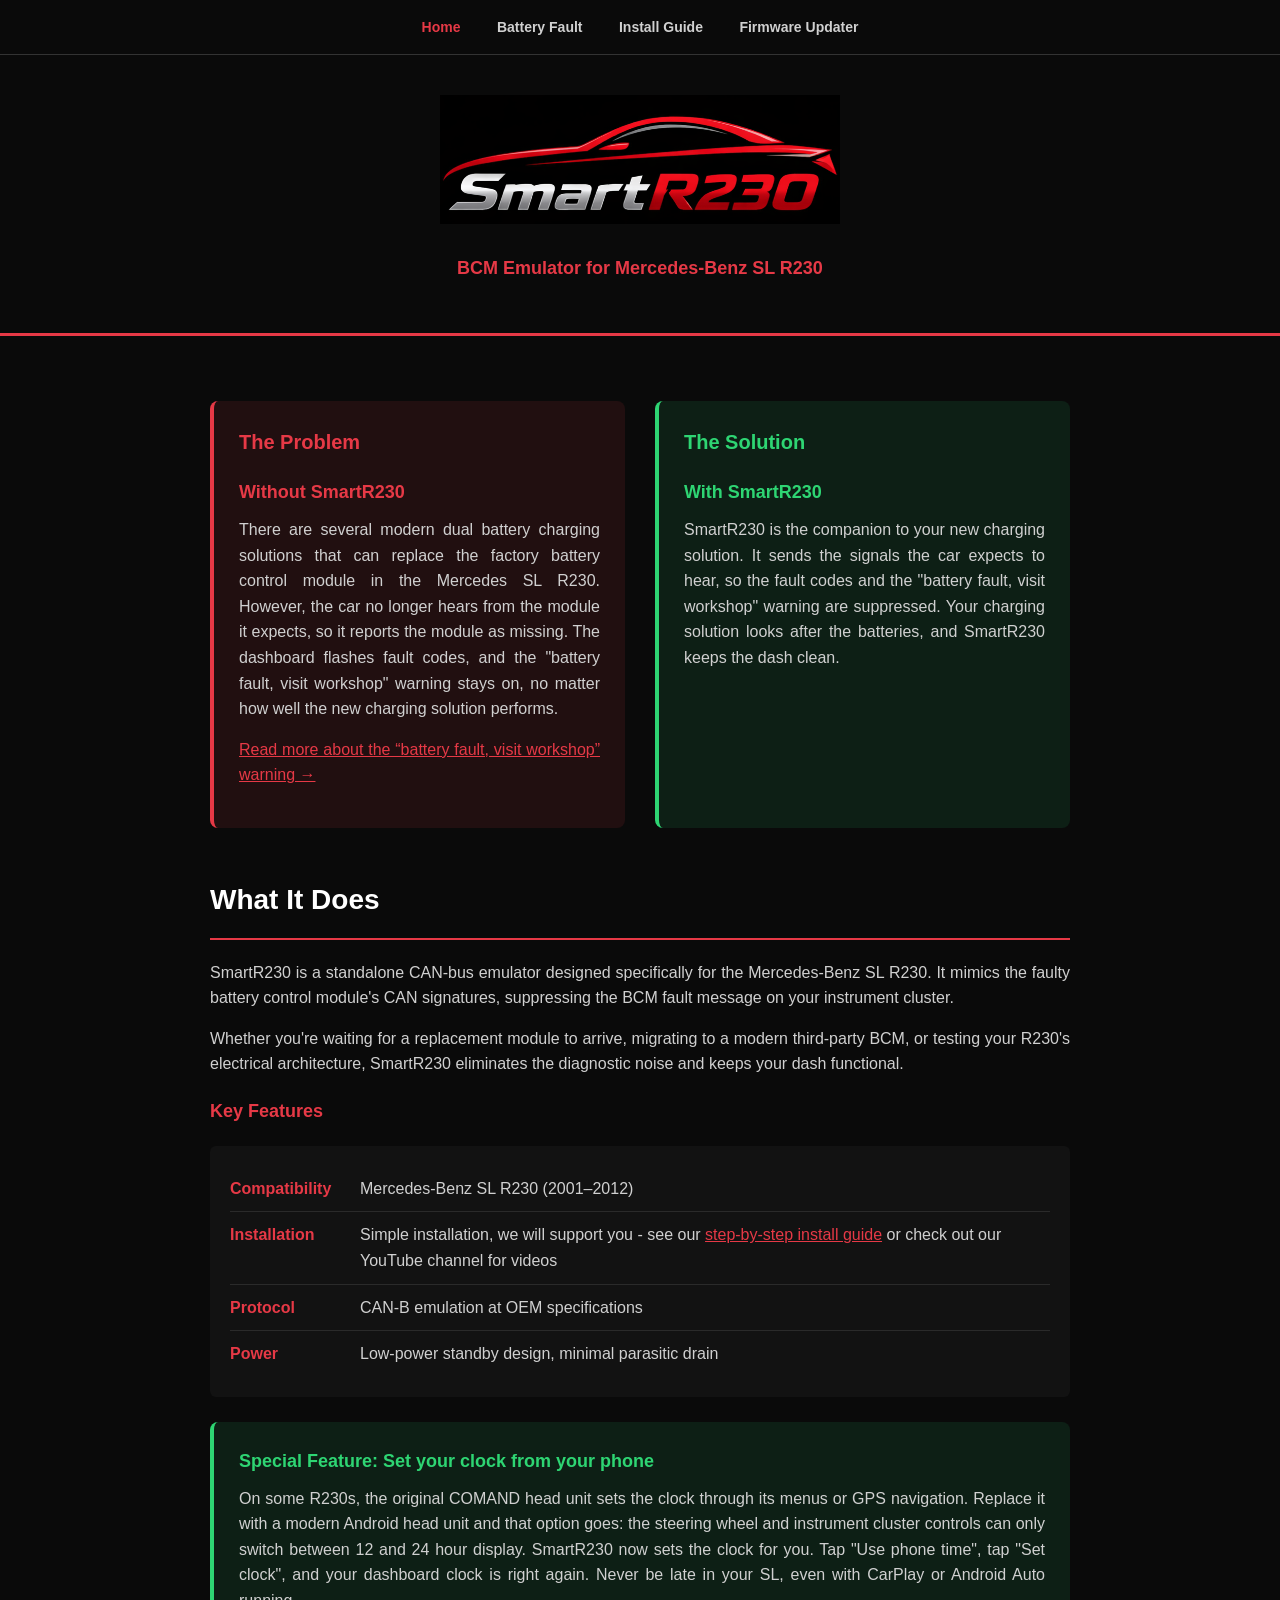
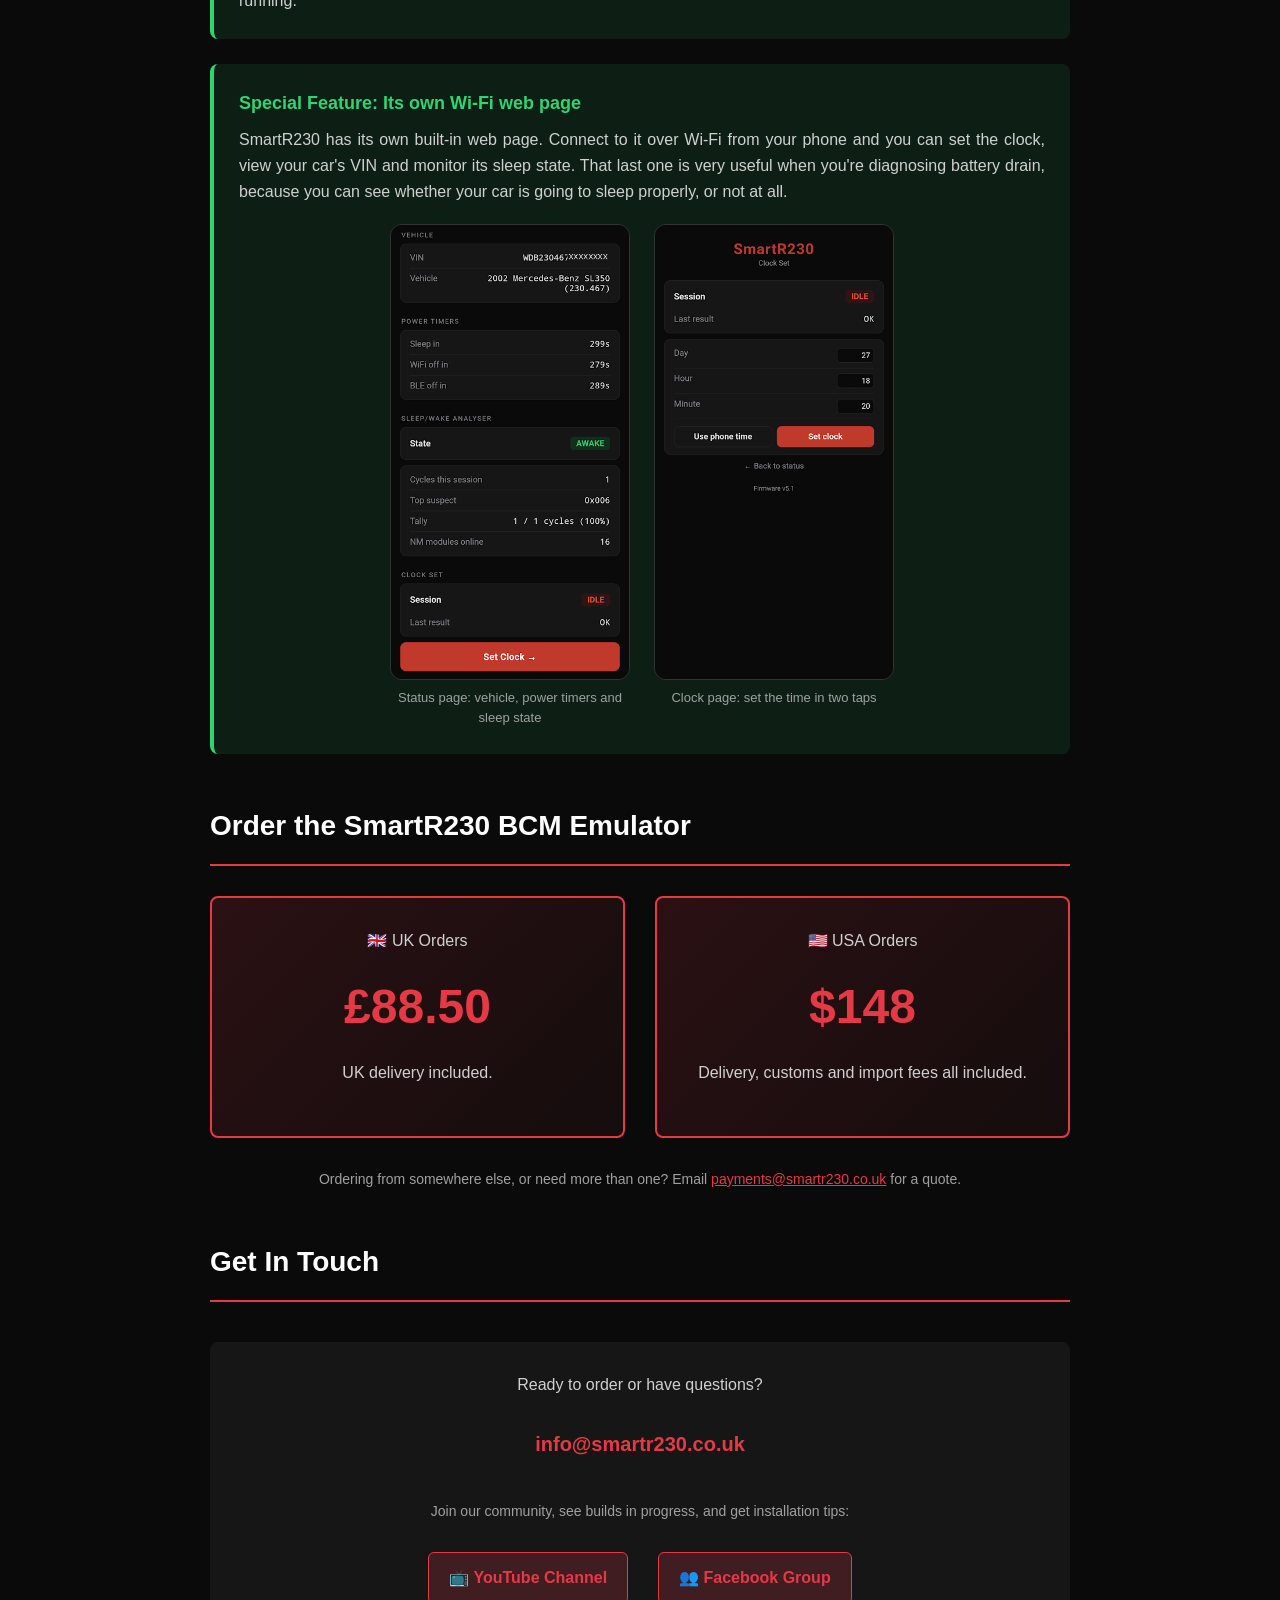
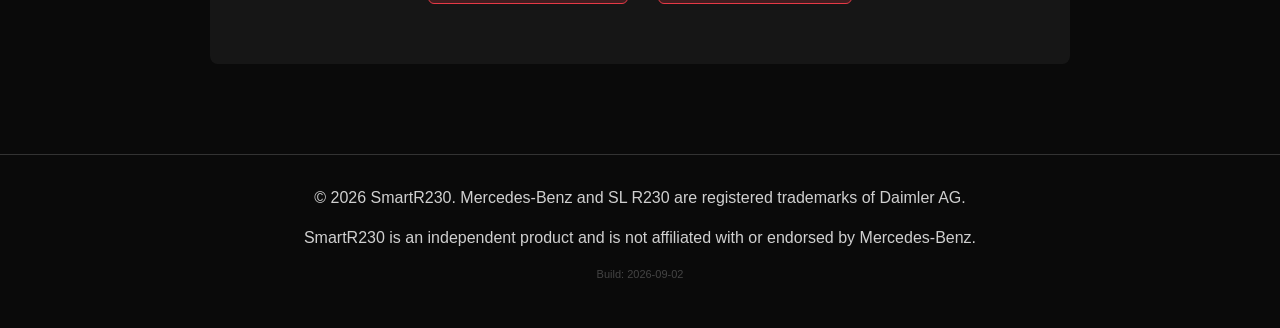
==== index.html @ d9f1d30b "Switch PayPal buttons from Sandbox to Live Client ID The buttons were wired to a Sandbox Client ID, " ====
<!DOCTYPE html>
<html lang="en">
<head>
    <meta charset="UTF-8">
    <meta name="viewport" content="width=device-width, initial-scale=1.0">
    <title>SmartR230 BCM Emulator for Mercedes SL R230 | Battery Fault Fix</title>
    <meta name="description" content="CAN-bus emulator that clears the R230 SL 'battery fault, visit workshop' warning when you replace the BCM. £88.50 UK / $148 US, delivery included.">
    <link rel="canonical" href="https://smartr230.co.uk/">
    <meta property="og:type" content="website">
    <meta property="og:site_name" content="SmartR230">
    <meta property="og:title" content="SmartR230 BCM Emulator for Mercedes SL R230">
    <meta property="og:description" content="Clears the R230 SL 'battery fault, visit workshop' warning when you replace the BCM. Also sets your dashboard clock from your phone.">
    <meta property="og:url" content="https://smartr230.co.uk/">
    <meta property="og:image" content="https://smartr230.co.uk/assets/smartr230-logo.png">
    <meta name="twitter:card" content="summary">
    <script type="application/ld+json">
    {
      "@context": "https://schema.org",
      "@type": "Product",
      "name": "SmartR230 BCM Emulator",
      "description": "CAN-B bus emulator for the Mercedes-Benz SL R230 (2001-2012). Replaces the signals of the factory battery control module so the 'battery fault, visit workshop' warning and BCM fault codes are suppressed when a third-party dual battery charging solution is fitted.",
      "image": "https://smartr230.co.uk/assets/smartr230-logo.png",
      "url": "https://smartr230.co.uk/",
      "brand": { "@type": "Brand", "name": "SmartR230" },
      "offers": [
        {
          "@type": "Offer",
          "url": "https://smartr230.co.uk/#order",
          "price": "88.50",
          "priceCurrency": "GBP",
          "availability": "https://schema.org/MadeToOrder",
          "eligibleRegion": { "@type": "Country", "name": "GB" }
        },
        {
          "@type": "Offer",
          "url": "https://smartr230.co.uk/#order",
          "price": "148.00",
          "priceCurrency": "USD",
          "availability": "https://schema.org/MadeToOrder",
          "eligibleRegion": { "@type": "Country", "name": "US" }
        }
      ]
    }
    </script>
    <link rel="icon" href="assets/favicon.ico">
    <link rel="stylesheet" href="styles.css">
</head>
<body>
    <nav>
        <a href="/" class="active">Home</a>
        <a href="/r230-battery-fault-visit-workshop">Battery Fault</a>
        <a href="/install-instructions">Install Guide</a>
        <a href="/update/flash">Firmware Updater</a>
    </nav>

    <header>
        <img src="assets/smartr230-logo.png" alt="SmartR230 Logo" class="logo" width="789" height="256" style="width: 100%; max-width: 400px; height: auto;">
        <h1 class="tagline">BCM Emulator for Mercedes-Benz SL R230</h1>
    </header>

    <main>
        <section>
            <div class="problem-solution">
                <div class="problem-box">
                    <h2>The Problem</h2>
                    <h3>Without SmartR230</h3>
                    <p>There are several modern dual battery charging solutions that can replace the factory battery control module in the Mercedes SL R230. However, the car no longer hears from the module it expects, so it reports the module as missing. The dashboard flashes fault codes, and the "battery fault, visit workshop" warning stays on, no matter how well the new charging solution performs.</p>
                    <p><a href="/r230-battery-fault-visit-workshop" style="color: #e63946;">Read more about the &ldquo;battery fault, visit workshop&rdquo; warning &rarr;</a></p>
                </div>
                <div class="solution-box">
                    <h2>The Solution</h2>
                    <h3>With SmartR230</h3>
                    <p>SmartR230 is the companion to your new charging solution. It sends the signals the car expects to hear, so the fault codes and the "battery fault, visit workshop" warning are suppressed. Your charging solution looks after the batteries, and SmartR230 keeps the dash clean.</p>
                </div>
            </div>
        </section>

        <section>
            <h2>What It Does</h2>
            <p>SmartR230 is a standalone CAN-bus emulator designed specifically for the Mercedes-Benz SL R230. It mimics the faulty battery control module's CAN signatures, suppressing the BCM fault message on your instrument cluster.</p>
            <p>Whether you're waiting for a replacement module to arrive, migrating to a modern third-party BCM, or testing your R230's electrical architecture, SmartR230 eliminates the diagnostic noise and keeps your dash functional.</p>

            <h3>Key Features</h3>
            <div class="specs">
                <div class="spec-item">
                    <div class="spec-label">Compatibility</div>
                    <div class="spec-value">Mercedes-Benz SL R230 (2001–2012)</div>
                </div>
                <div class="spec-item">
                    <div class="spec-label">Installation</div>
                    <div class="spec-value">Simple installation, we will support you - see our <a href="/install-instructions" style="color: #e63946;">step-by-step install guide</a> or check out our YouTube channel for videos</div>
                </div>
                <div class="spec-item">
                    <div class="spec-label">Protocol</div>
                    <div class="spec-value">CAN-B emulation at OEM specifications</div>
                </div>
                <div class="spec-item">
                    <div class="spec-label">Power</div>
                    <div class="spec-value">Low-power standby design, minimal parasitic drain</div>
                </div>
            </div>

            <div class="solution-box" style="margin-top: 25px;">
                <h3 style="margin-top: 0;">Special Feature: Set your clock from your phone</h3>
                <p style="margin-bottom: 0;">On some R230s, the original COMAND head unit sets the clock through its menus or GPS navigation. Replace it with a modern Android head unit and that option goes: the steering wheel and instrument cluster controls can only switch between 12 and 24 hour display. SmartR230 now sets the clock for you. Tap "Use phone time", tap "Set clock", and your dashboard clock is right again. Never be late in your SL, even with CarPlay or Android Auto running.</p>
            </div>

            <div class="solution-box" style="margin-top: 25px;">
                <h3 style="margin-top: 0;">Special Feature: Its own Wi-Fi web page</h3>
                <p>SmartR230 has its own built-in web page. Connect to it over Wi-Fi from your phone and you can set the clock, view your car's VIN and monitor its sleep state. That last one is very useful when you're diagnosing battery drain, because you can see whether your car is going to sleep properly, or not at all.</p>
                <div class="screenshot-pair">
                    <figure>
                        <img src="assets/wifi-status-page.png" width="410" height="781" alt="SmartR230 status page showing the vehicle, power timers and sleep/wake analyser" loading="lazy">
                        <figcaption>Status page: vehicle, power timers and sleep state</figcaption>
                    </figure>
                    <figure>
                        <img src="assets/wifi-clock-page.png" width="410" height="781" alt="SmartR230 clock set page with day, hour and minute fields and a Use phone time button" loading="lazy">
                        <figcaption>Clock page: set the time in two taps</figcaption>
                    </figure>
                </div>
            </div>
        </section>

        <section id="order">
            <h2>Order the SmartR230 BCM Emulator</h2>
            <div class="pricing-options">
                <div class="pricing">
                    <p>🇬🇧 UK Orders</p>
                    <div class="price">£88.50</div>
                    <p>UK delivery included.</p>
                    <div id="paypal-button-container-uk" style="max-width: 320px; margin: 20px auto 0;"></div>
                </div>
                <div class="pricing">
                    <p>🇺🇸 USA Orders</p>
                    <div class="price">$148</div>
                    <p>Delivery, customs and import fees all included.</p>
                    <div id="paypal-button-container-us" style="max-width: 320px; margin: 20px auto 0;"></div>
                </div>
            </div>
            <p id="paypal-status" style="text-align: center; margin-top: 15px;"></p>
            <p style="text-align: center; color: #a0a0a0; font-size: 14px; margin-top: 15px;">Ordering from somewhere else, or need more than one? Email <a href="mailto:payments@smartr230.co.uk" style="color: #e63946;">payments@smartr230.co.uk</a> for a quote.</p>
        </section>

        <script src="https://www.paypal.com/sdk/js?client-id=BAAcSpW-dT9A1tea4xLPq87EJvD2j2VQxBCmRavNt0XgtLC7FP1upBULn8gwcmB4dkuerIxoNvjFxgDM7o&currency=GBP&components=buttons" data-namespace="paypal_uk"></script>
        <script src="https://www.paypal.com/sdk/js?client-id=BAAcSpW-dT9A1tea4xLPq87EJvD2j2VQxBCmRavNt0XgtLC7FP1upBULn8gwcmB4dkuerIxoNvjFxgDM7o&currency=USD&components=buttons" data-namespace="paypal_us"></script>
        <script>
            function showPaypalStatus(msg) {
                document.getElementById('paypal-status').textContent = msg;
            }

            paypal_uk.Buttons({
                style: { color: 'gold', shape: 'rect', label: 'paypal' },
                createOrder: function(data, actions) {
                    return actions.order.create({
                        purchase_units: [{
                            description: 'SmartR230 BCM Emulator (UK delivery included)',
                            amount: { value: '88.50', currency_code: 'GBP' }
                        }]
                    });
                },
                onApprove: function(data, actions) {
                    return actions.order.capture().then(function(details) {
                        showPaypalStatus('Thanks, ' + details.payer.name.given_name + '! Payment received - a confirmation is on its way from PayPal.');
                    });
                },
                onError: function(err) {
                    showPaypalStatus('Something went wrong with PayPal checkout. Please try again, or email payments@smartr230.co.uk.');
                    console.error('PayPal Buttons error (UK):', err);
                }
            }).render('#paypal-button-container-uk');

            paypal_us.Buttons({
                style: { color: 'gold', shape: 'rect', label: 'paypal' },
                createOrder: function(data, actions) {
                    return actions.order.create({
                        purchase_units: [{
                            description: 'SmartR230 BCM Emulator (delivery, customs and import fees included)',
                            amount: { value: '148.00', currency_code: 'USD' }
                        }]
                    });
                },
                onApprove: function(data, actions) {
                    return actions.order.capture().then(function(details) {
                        showPaypalStatus('Thanks, ' + details.payer.name.given_name + '! Payment received - a confirmation is on its way from PayPal.');
                    });
                },
                onError: function(err) {
                    showPaypalStatus('Something went wrong with PayPal checkout. Please try again, or email payments@smartr230.co.uk.');
                    console.error('PayPal Buttons error (US):', err);
                }
            }).render('#paypal-button-container-us');
        </script>

        <section>
            <h2>Get In Touch</h2>
            <div class="contact-section">
                <p>Ready to order or have questions?</p>
                <a href="mailto:info@smartr230.co.uk" class="email-link">info@smartr230.co.uk</a>

                <p style="margin-top: 25px; font-size: 14px; color: #a0a0a0;">Join our community, see builds in progress, and get installation tips:</p>
                <div class="social-links">
                    <a href="https://www.youtube.com/@SMARTR230" target="_blank" class="social-link">
                        📺 YouTube Channel
                    </a>
                    <a href="https://www.facebook.com/groups/2160781234678879" target="_blank" class="social-link">
                        👥 Facebook Group
                    </a>
                </div>
            </div>
        </section>
    </main>

    <footer>
        <p>&copy; 2026 SmartR230. Mercedes-Benz and SL R230 are registered trademarks of Daimler AG.</p>
        <p>SmartR230 is an independent product and is not affiliated with or endorsed by Mercedes-Benz.</p>
        <p style="font-size: 11px; color: #444; margin-top: 10px;">Build: 2026-09-02</p>
    </footer>
</body>
</html>
---- styles.css ----
* {
    margin: 0;
    padding: 0;
    box-sizing: border-box;
}

body {
    font-family: -apple-system, BlinkMacSystemFont, 'Segoe UI', Roboto, Oxygen, Ubuntu, Cantarell, sans-serif;
    background: #0a0a0a;
    color: #e0e0e0;
    line-height: 1.6;
}

header {
    background: #0a0a0a;
    border-bottom: 3px solid #e63946;
    padding: 40px 20px;
    text-align: center;
}

.logo {
    max-width: 500px;
    margin: 0 auto 30px;
    display: block;
}

.tagline {
    margin-top: 0;
    font-size: 18px;
    color: #e63946;
    font-weight: 600;
    margin-bottom: 10px;
}

.subtitle {
    font-size: 14px;
    color: #b0b0b0;
    max-width: 600px;
    margin: 0 auto;
}

main {
    max-width: 900px;
    margin: 0 auto;
    padding: 40px 20px;
}

section {
    margin-bottom: 50px;
}

h2 {
    font-size: 28px;
    margin-bottom: 20px;
    color: #fff;
    border-bottom: 2px solid #e63946;
    padding-bottom: 15px;
}

h3 {
    font-size: 18px;
    color: #e63946;
    margin-top: 20px;
    margin-bottom: 10px;
}

p {
    margin-bottom: 15px;
    font-size: 16px;
    color: #d0d0d0;
}

/* Justified body text (added 2026-09-29). Hyphenation keeps the word gaps
   even in the narrower two-column boxes. Centred boxes stay centred. */
main p,
main li {
    text-align: justify;
    hyphens: auto;
}

.pricing p,
.contact-section p {
    text-align: center;
    hyphens: manual;
}

.problem-solution {
    display: grid;
    grid-template-columns: 1fr 1fr;
    gap: 30px;
    margin: 25px 0;
}

.problem-box, .solution-box {
    padding: 25px;
    border-radius: 8px;
    border-left: 4px solid #e63946;
}

.problem-box {
    background: rgba(230, 57, 70, 0.1);
}

.solution-box {
    background: rgba(46, 213, 115, 0.1);
    border-left-color: #2ed573;
}

.problem-box h2, .solution-box h2 {
    font-size: 20px;
    border-bottom: none;
    padding-bottom: 0;
    margin-bottom: 8px;
}

.problem-box h2 {
    color: #e63946;
}

.solution-box h2 {
    color: #2ed573;
}

.problem-box h3 {
    color: #e63946;
}

.solution-box h3 {
    color: #2ed573;
}

/* Phone screenshots of the emulator's own web pages (added 2026-09-29) */
.screenshot-pair {
    display: flex;
    justify-content: center;
    flex-wrap: wrap;
    gap: 24px;
    margin-top: 20px;
}

.screenshot-pair figure {
    width: 240px;
    max-width: 100%;
    text-align: center;
}

.screenshot-pair img {
    width: 100%;
    height: auto;
    border-radius: 12px;
    border: 1px solid #333;
    display: block;
}

.screenshot-pair figcaption {
    margin-top: 8px;
    font-size: 13px;
    color: #a0a0a0;
}

.pricing-options {
    display: grid;
    grid-template-columns: 1fr 1fr;
    gap: 30px;
    margin: 30px 0;
}

.pricing {
    background: linear-gradient(135deg, rgba(230, 57, 70, 0.15), rgba(230, 57, 70, 0.05));
    padding: 30px;
    border-radius: 8px;
    text-align: center;
    border: 2px solid #e63946;
    margin: 30px 0;
}

.pricing-options .pricing {
    margin: 0;
}

.price {
    font-size: 48px;
    font-weight: bold;
    color: #e63946;
    margin: 15px 0;
}

.shipping {
    font-size: 14px;
    color: #a0a0a0;
    margin-top: 15px;
}

.shipping-uk {
    color: #2ed573;
    font-weight: 600;
}

.contact-section {
    background: rgba(255, 255, 255, 0.05);
    padding: 30px;
    border-radius: 8px;
    text-align: center;
    margin: 40px 0;
}

.email-link {
    display: inline-block;
    font-size: 20px;
    color: #e63946;
    text-decoration: none;
    font-weight: 600;
    margin: 15px 0;
}

.email-link:hover {
    text-decoration: underline;
}

.social-links {
    display: flex;
    justify-content: center;
    gap: 30px;
    margin: 30px 0;
    flex-wrap: wrap;
}

.social-link {
    display: inline-flex;
    align-items: center;
    gap: 10px;
    padding: 12px 20px;
    background: rgba(230, 57, 70, 0.2);
    color: #e63946;
    text-decoration: none;
    border-radius: 6px;
    font-weight: 600;
    transition: all 0.3s ease;
    border: 1px solid #e63946;
}

.social-link:hover {
    background: #e63946;
    color: #fff;
}

.specs {
    background: rgba(255, 255, 255, 0.03);
    padding: 20px;
    border-radius: 6px;
    margin: 20px 0;
}

.spec-item {
    display: flex;
    gap: 10px;
    padding: 10px 0;
    border-bottom: 1px solid rgba(255, 255, 255, 0.1);
}

.spec-item:last-child {
    border-bottom: none;
}

.spec-label {
    font-weight: 600;
    color: #e63946;
    min-width: 120px;
}

.spec-value {
    color: #d0d0d0;
}

/* Ordered/unordered list styling for guide-style pages (install instructions, etc.) - added 2026-09-02 */
main ol, main ul {
    margin: 0 0 15px 22px;
}

main li {
    margin-bottom: 10px;
    font-size: 16px;
    color: #d0d0d0;
}

main ol li::marker {
    color: #e63946;
    font-weight: 600;
}

.step-block {
    background: rgba(255, 255, 255, 0.03);
    border-left: 4px solid #e63946;
    border-radius: 8px;
    padding: 20px 25px;
    margin-bottom: 20px;
}

.step-block h3 {
    margin-top: 0;
}

.step-block ol, .step-block ul {
    margin-bottom: 0;
}

.video-embed {
    position: relative;
    width: 100%;
    padding-bottom: 56.25%; /* 16:9 */
    border-radius: 8px;
    overflow: hidden;
    border: 2px solid #e63946;
}

.video-embed iframe {
    position: absolute;
    top: 0;
    left: 0;
    width: 100%;
    height: 100%;
    border: 0;
}

.back-link {
    display: inline-block;
    margin-bottom: 20px;
    color: #a0a0a0;
    text-decoration: none;
    font-size: 14px;
}

.back-link:hover {
    color: #e63946;
}

/* Simple nav bar - added 2026-09-02 now that the site is growing beyond one page */
nav {
    background: #0a0a0a;
    border-bottom: 1px solid #333;
    padding: 14px 20px;
    text-align: center;
}

nav a {
    color: #d0d0d0;
    text-decoration: none;
    font-weight: 600;
    font-size: 14px;
    margin: 0 16px;
    transition: color 0.2s ease;
}

nav a:hover,
nav a.active {
    color: #e63946;
}

footer {
    background: #0a0a0a;
    border-top: 1px solid #333;
    padding: 30px 20px;
    text-align: center;
    color: #808080;
    font-size: 14px;
}

@media (max-width: 768px) {
    h2 {
        font-size: 24px;
    }

    .problem-solution {
        grid-template-columns: 1fr;
        gap: 20px;
    }

    .pricing-options {
        grid-template-columns: 1fr;
        gap: 20px;
    }

    .price {
        font-size: 36px;
    }

    .social-links {
        gap: 15px;
    }

    .social-link {
        font-size: 14px;
        padding: 10px 15px;
    }

    header {
        padding: 30px 20px;
    }

    .logo {
        max-width: 350px;
    }

    nav a {
        margin: 0 10px;
        font-size: 13px;
    }
}
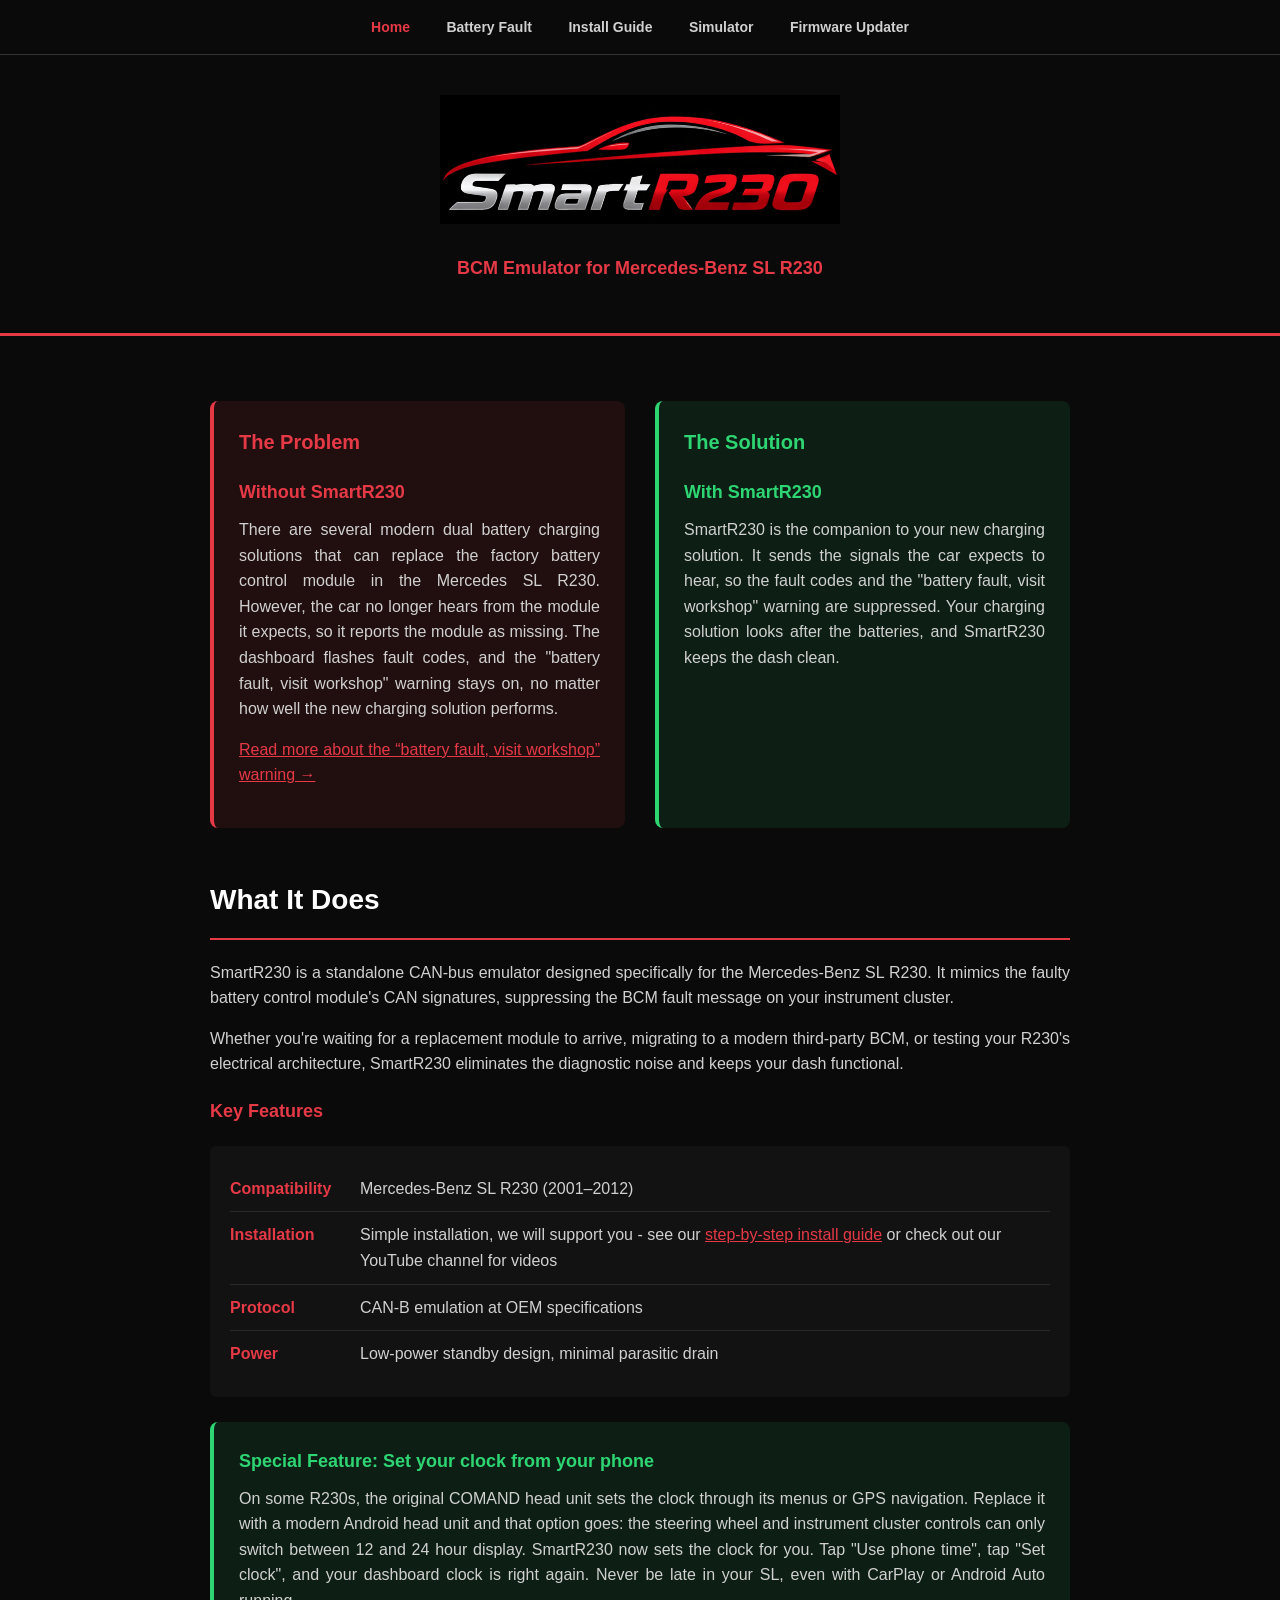
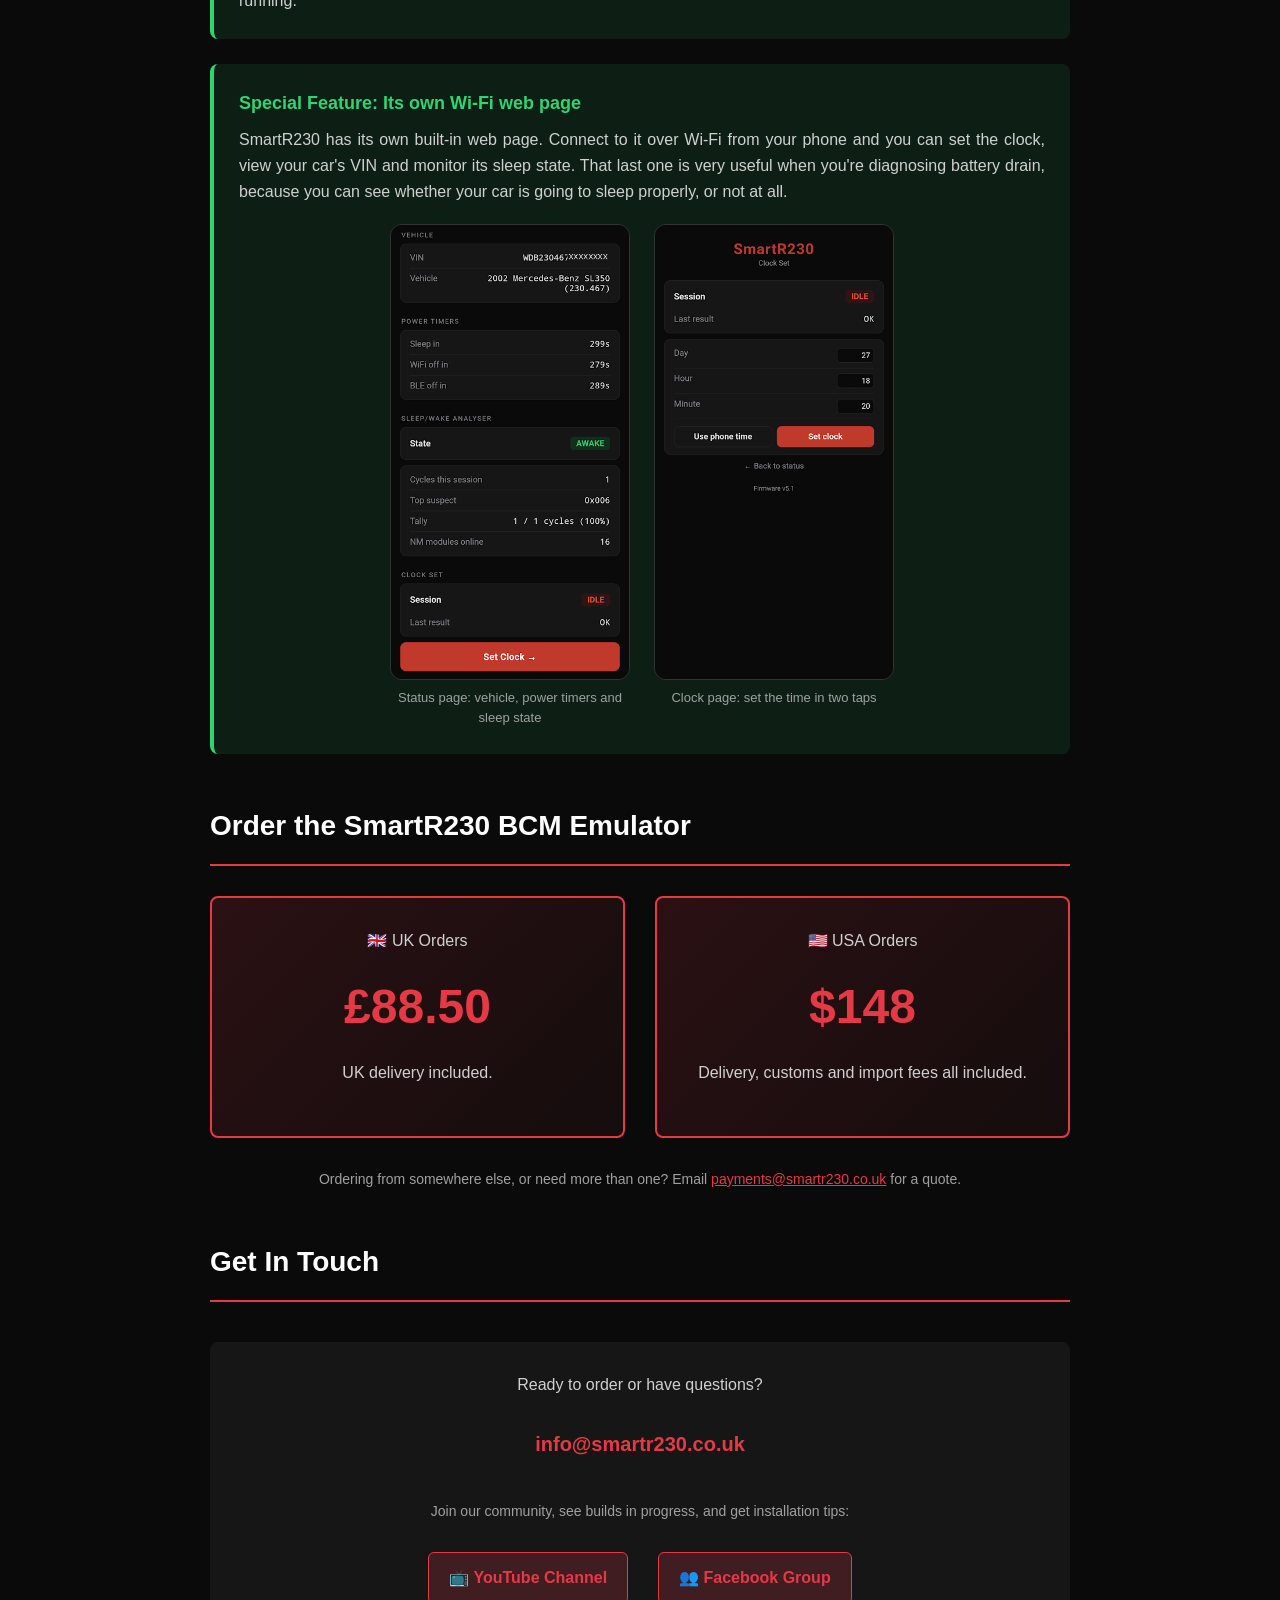
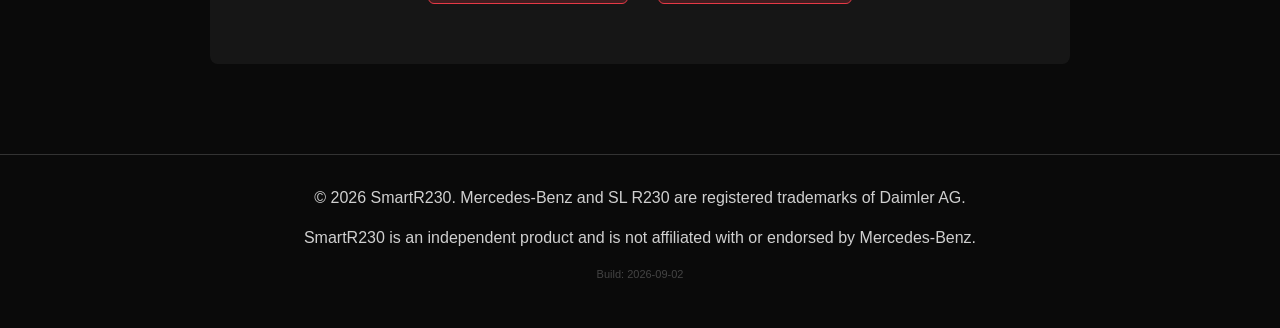
==== commit 26e803da: "Add interactive BCM simulator at /simulator Standalone dark page with site nav and footer, self-host" ====
--- a/index.html
+++ b/index.html
@@ -50,6 +50,7 @@
         <a href="/" class="active">Home</a>
         <a href="/r230-battery-fault-visit-workshop">Battery Fault</a>
         <a href="/install-instructions">Install Guide</a>
+        <a href="/simulator">Simulator</a>
         <a href="/update/flash">Firmware Updater</a>
     </nav>
 
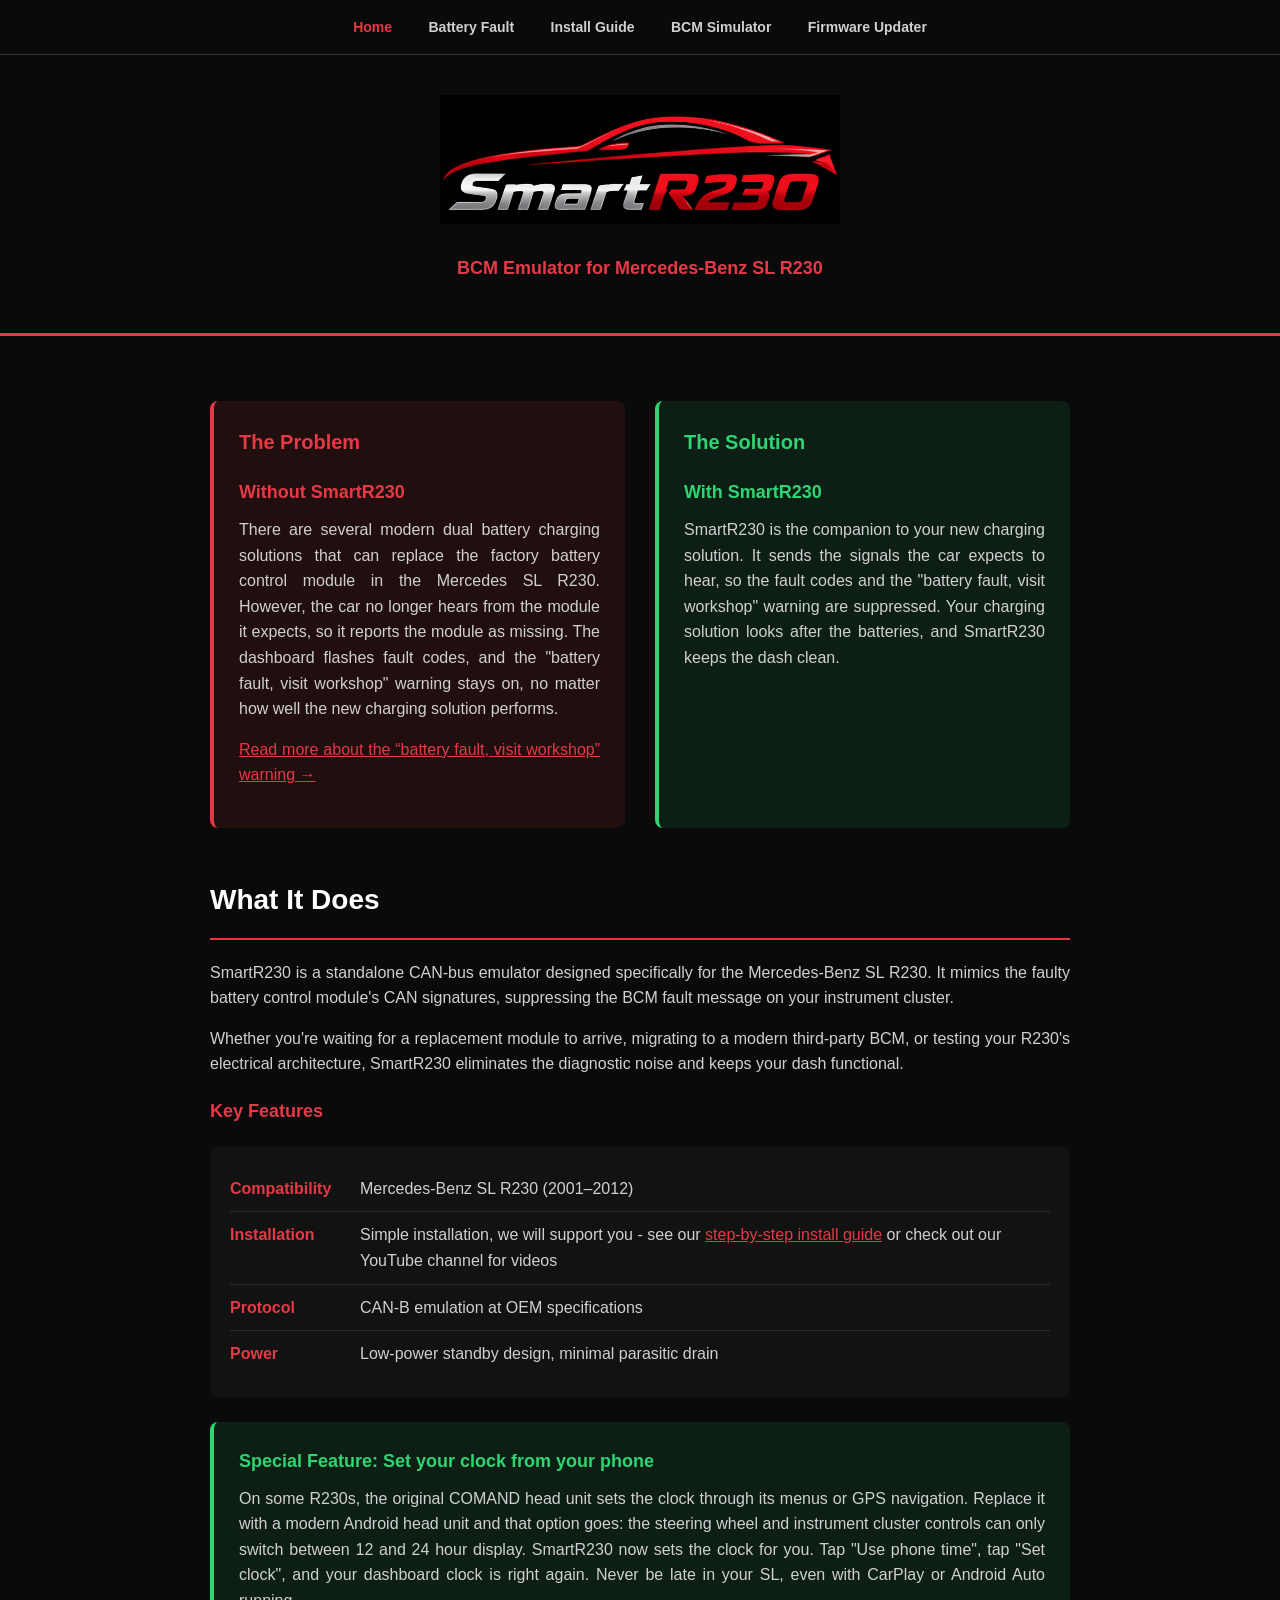
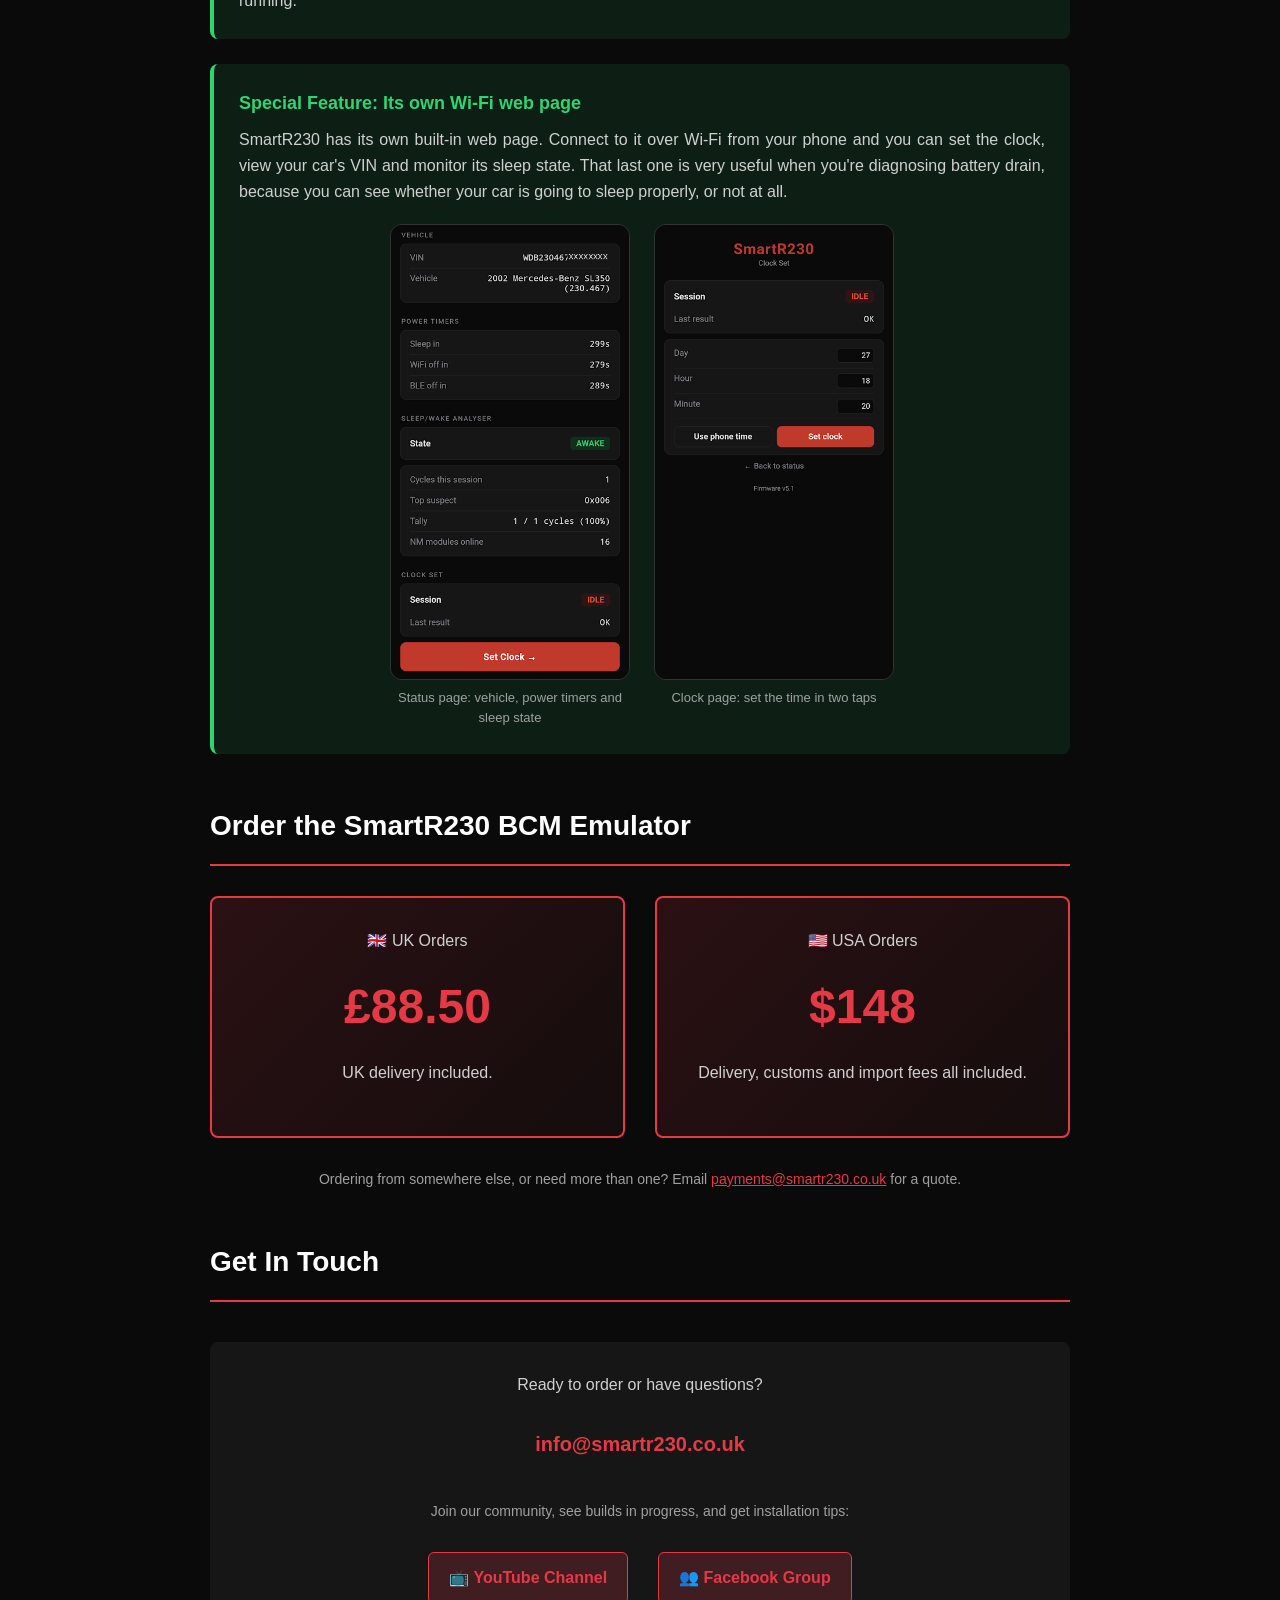
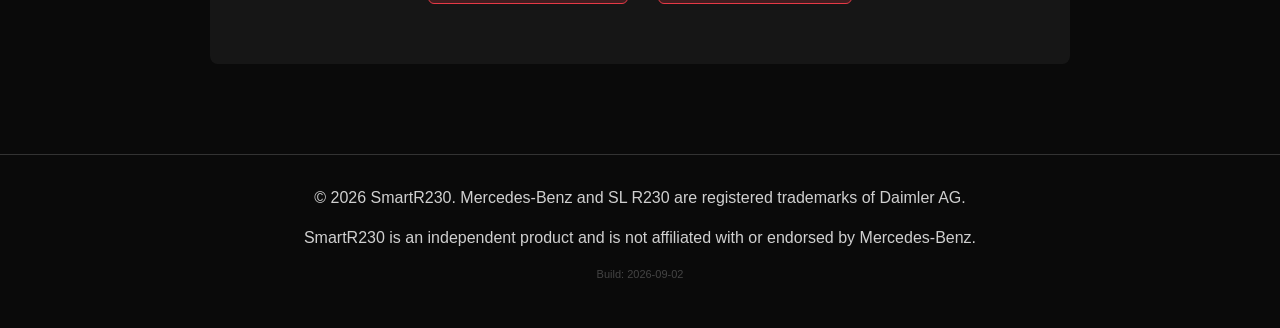
==== commit afb0a34a: "Simulator: BCM N82/1 labels, alternator G2 warning on cluster, nav link renamed to BCM Simulator Co-" ====
--- a/index.html
+++ b/index.html
@@ -50,7 +50,7 @@
         <a href="/" class="active">Home</a>
         <a href="/r230-battery-fault-visit-workshop">Battery Fault</a>
         <a href="/install-instructions">Install Guide</a>
-        <a href="/simulator">Simulator</a>
+        <a href="/simulator">BCM Simulator</a>
         <a href="/update/flash">Firmware Updater</a>
     </nav>
 
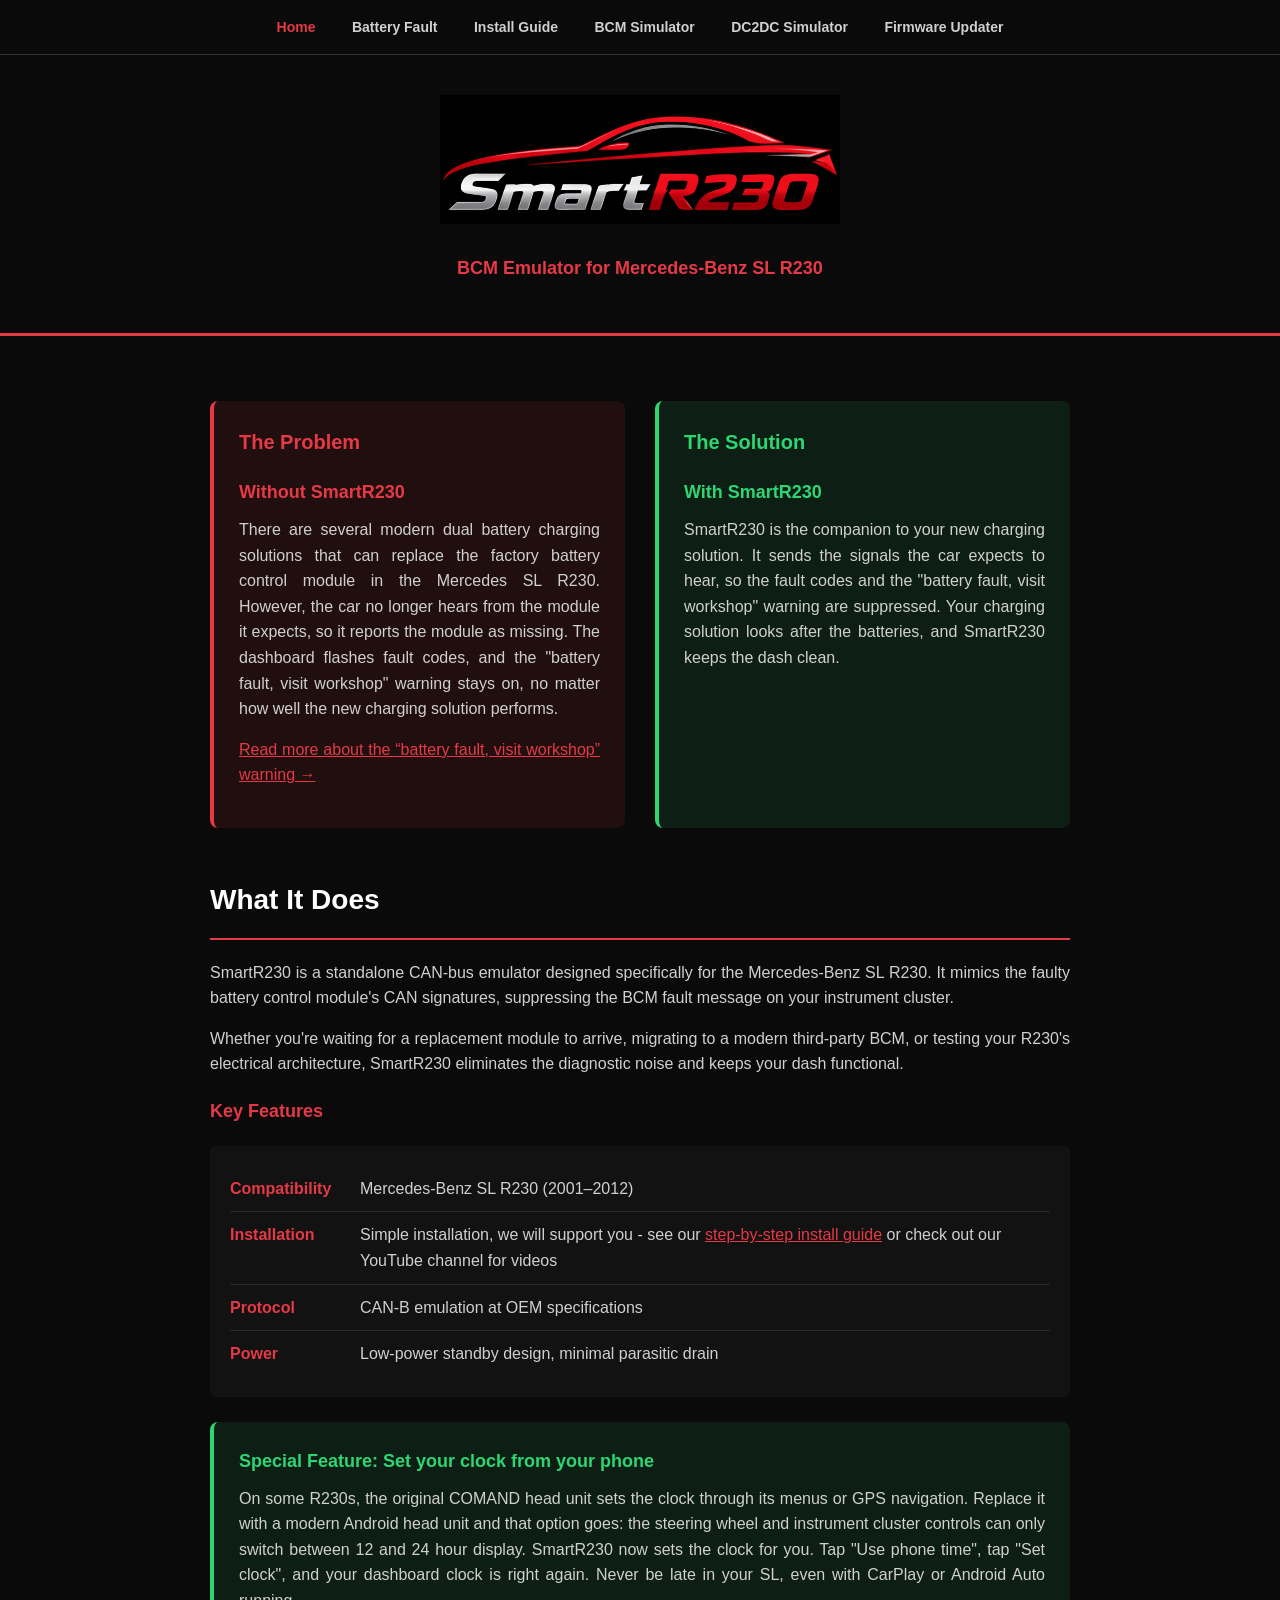
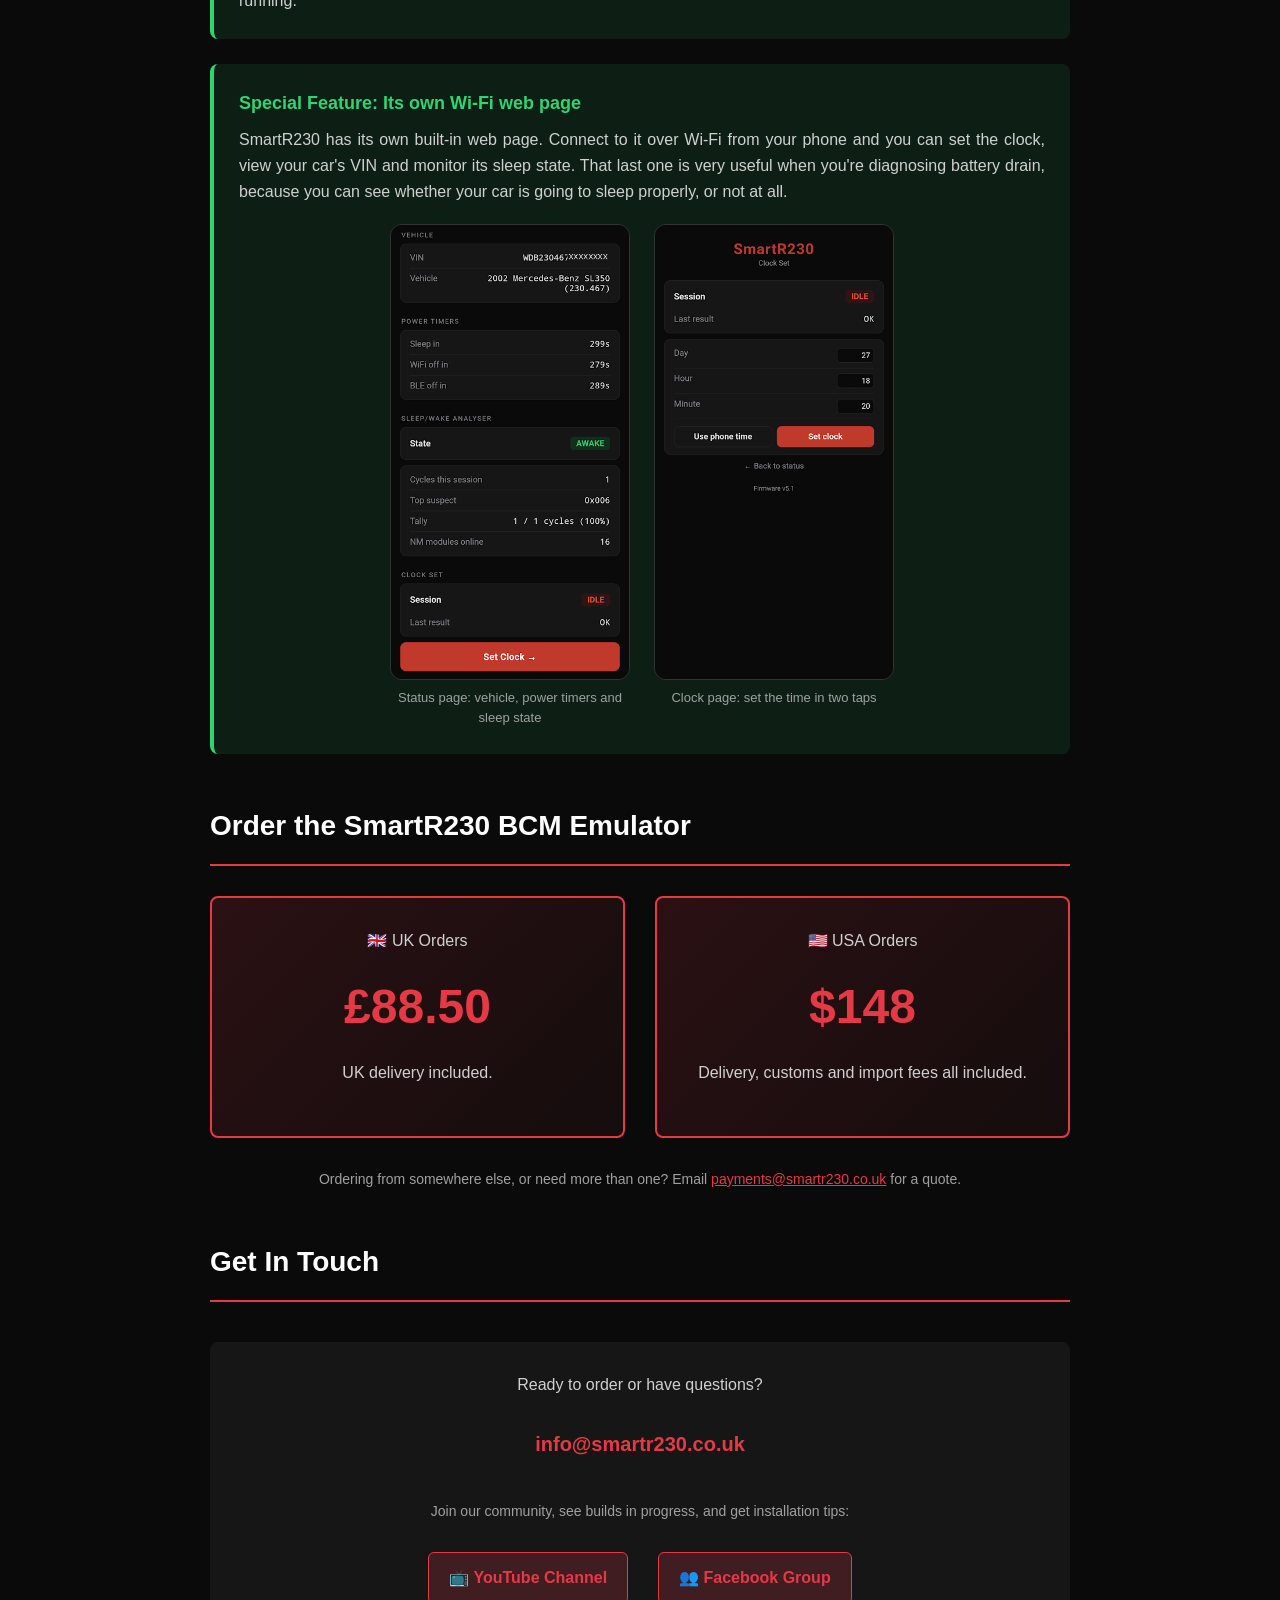
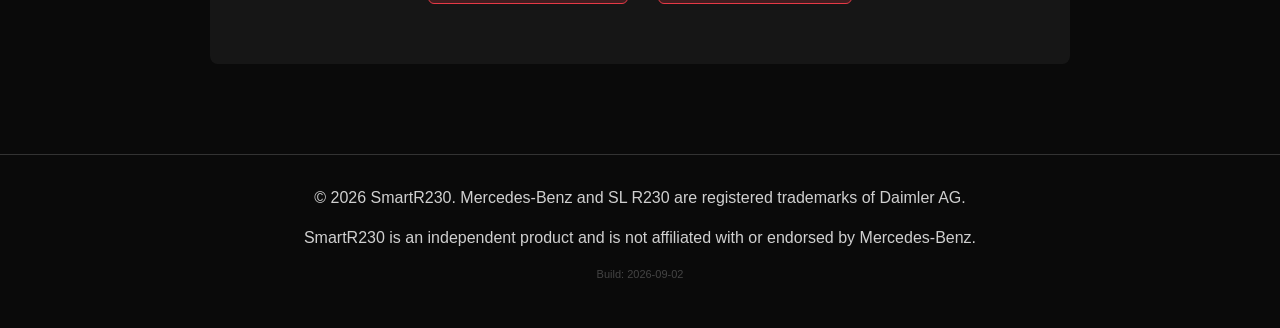
==== commit 71fcd683: "Add DC2DC Simulator page at /dc2dc-simulator Second interactive simulator (BCM replaced by a DC2DC c" ====
--- a/index.html
+++ b/index.html
@@ -51,6 +51,7 @@
         <a href="/r230-battery-fault-visit-workshop">Battery Fault</a>
         <a href="/install-instructions">Install Guide</a>
         <a href="/simulator">BCM Simulator</a>
+        <a href="/dc2dc-simulator">DC2DC Simulator</a>
         <a href="/update/flash">Firmware Updater</a>
     </nav>
 
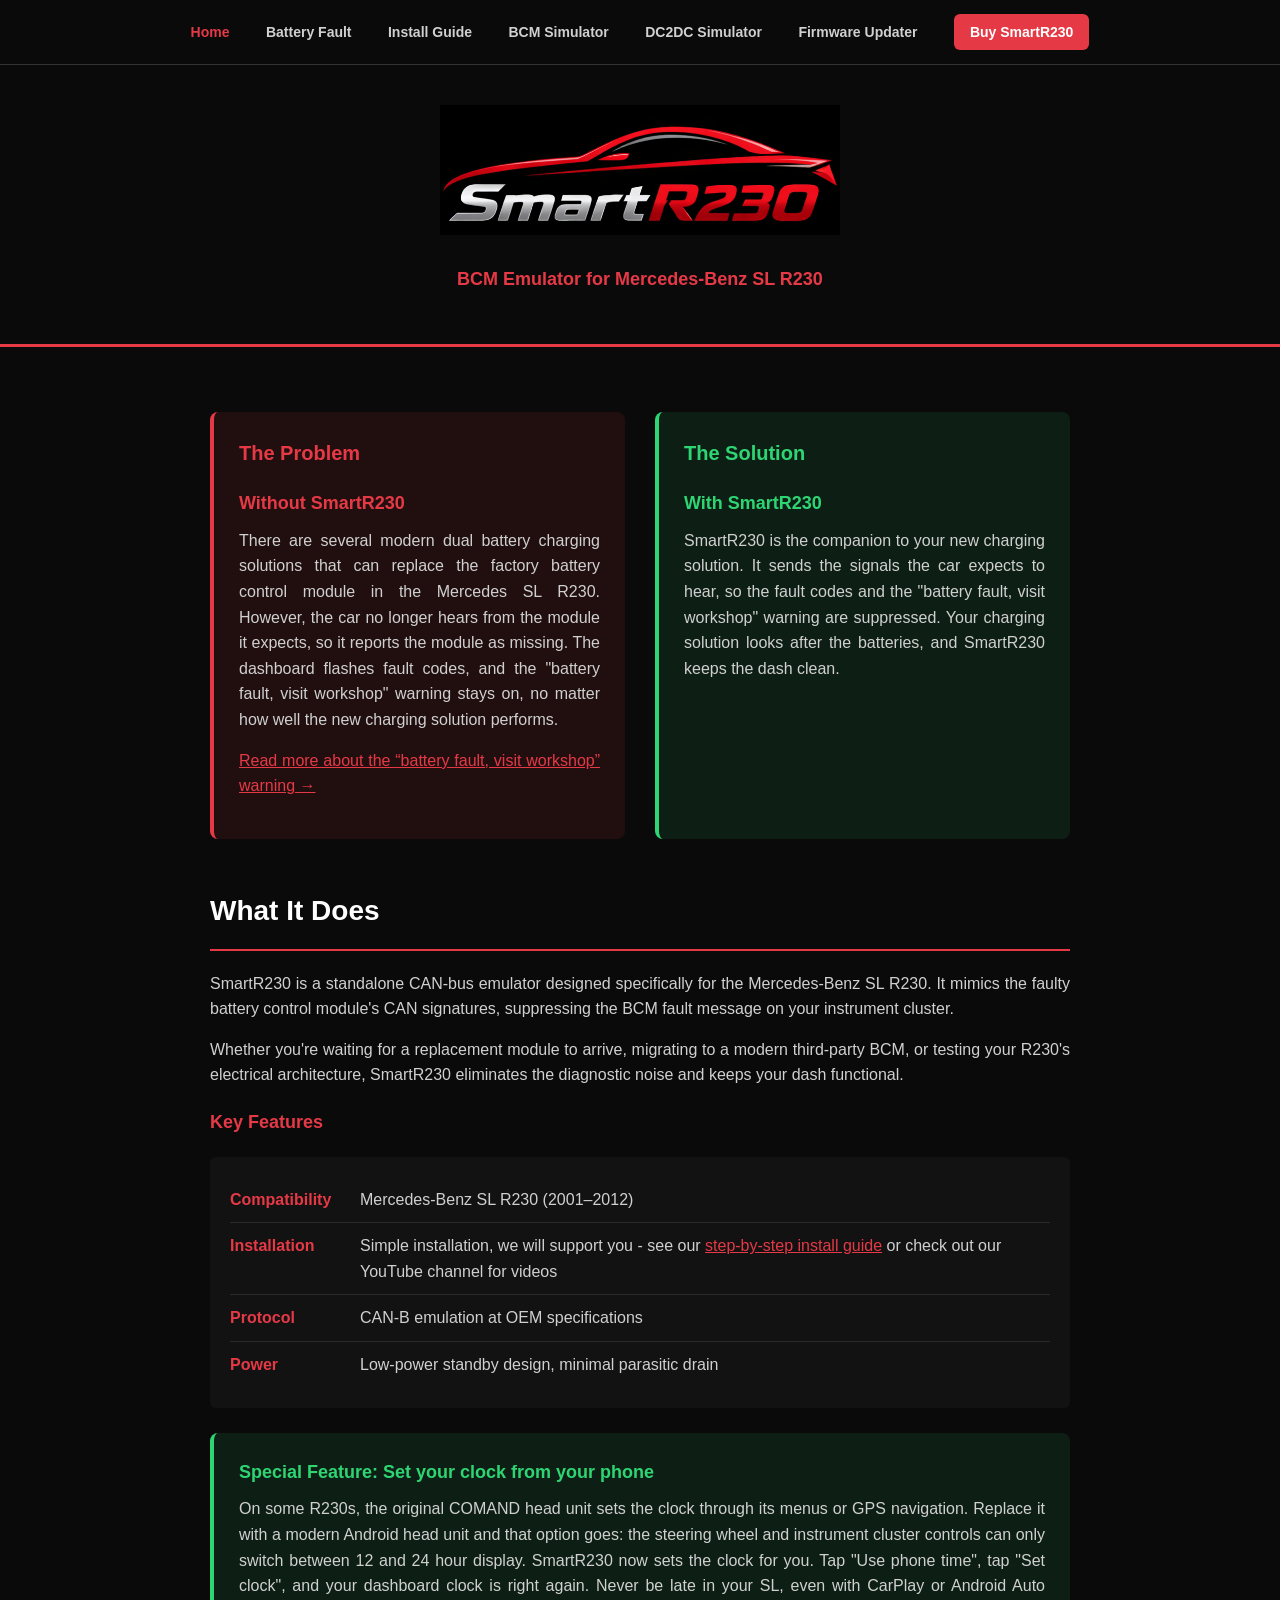
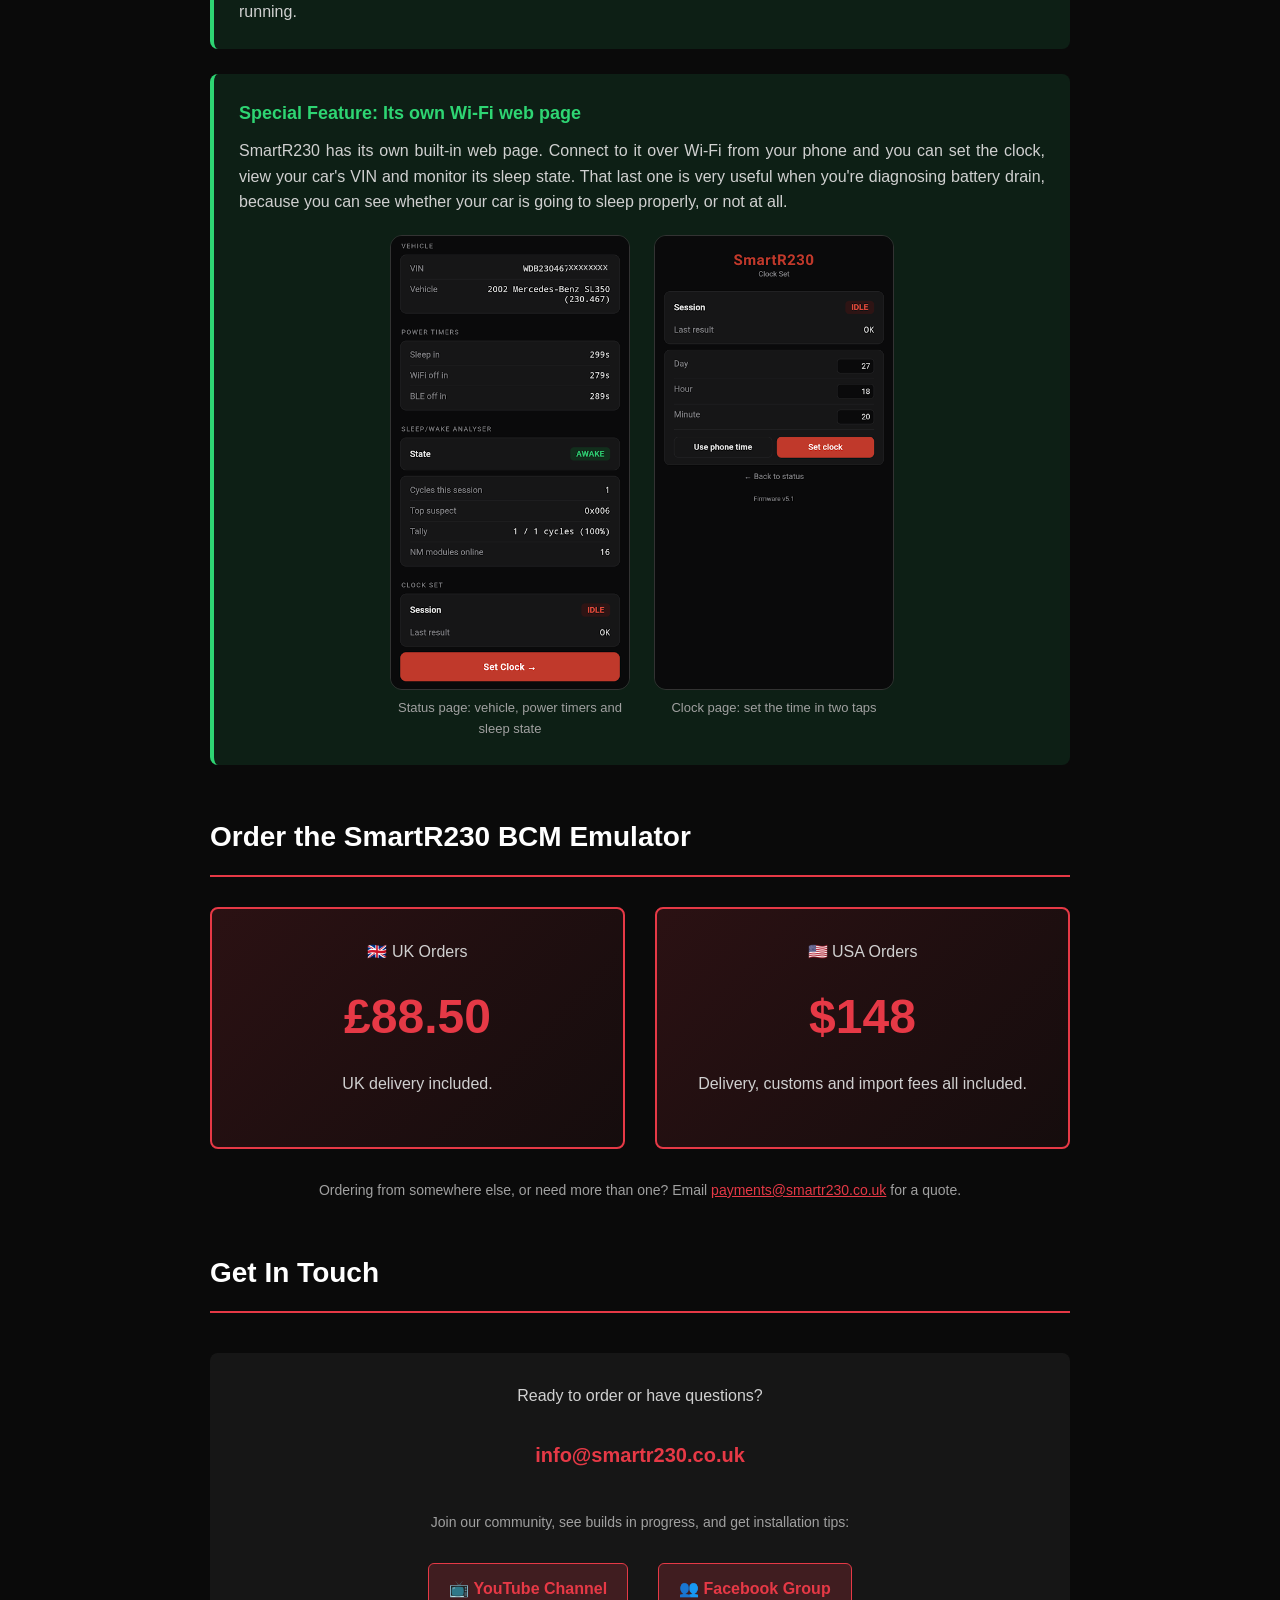
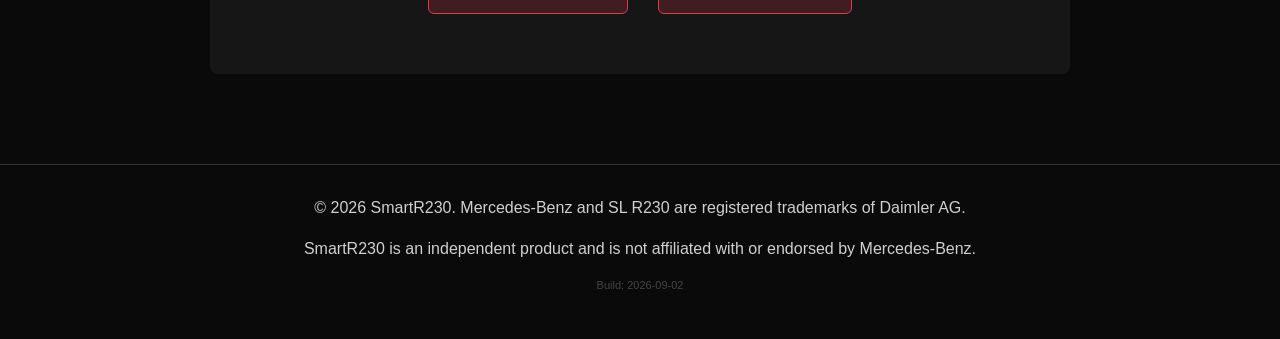
==== commit 2a32ca69: "Add highlighted 'Buy SmartR230' link to the top nav on all pages (links to #order on the home page) " ====
--- a/index.html
+++ b/index.html
@@ -53,6 +53,7 @@
         <a href="/simulator">BCM Simulator</a>
         <a href="/dc2dc-simulator">DC2DC Simulator</a>
         <a href="/update/flash">Firmware Updater</a>
+        <a href="/#order" class="nav-buy">Buy SmartR230</a>
     </nav>
 
     <header>
--- a/styles.css
+++ b/styles.css
@@ -343,6 +343,9 @@
 }
 
 nav a {
+    white-space: nowrap;
+    display: inline-block;
+    margin-bottom: 4px;
     color: #d0d0d0;
     text-decoration: none;
     font-weight: 600;
@@ -354,6 +357,19 @@
 nav a:hover,
 nav a.active {
     color: #e63946;
+}
+
+/* Buy button in the top links - added 2026-10-11 */
+nav a.nav-buy {
+    background: #e63946;
+    color: #fff;
+    padding: 7px 16px;
+    border-radius: 6px;
+}
+
+nav a.nav-buy:hover {
+    background: #ff4d5a;
+    color: #fff;
 }
 
 footer {
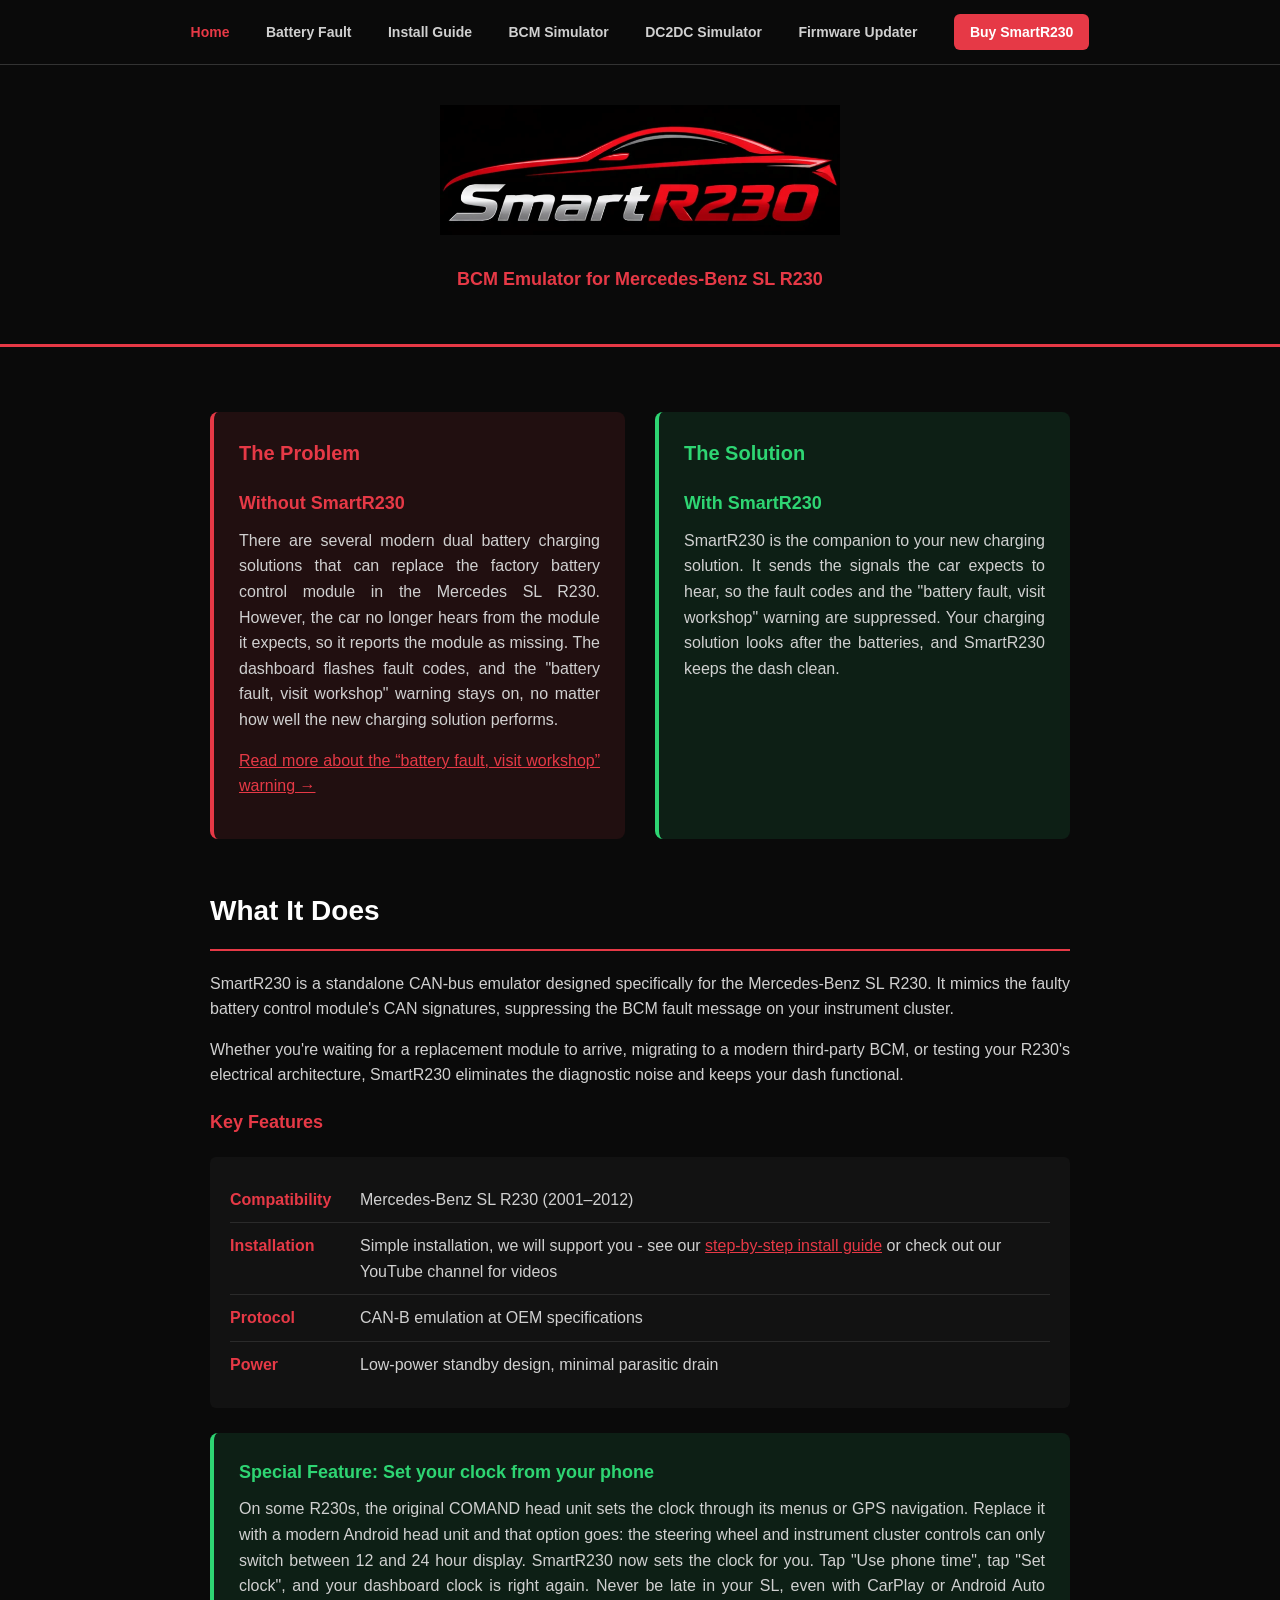
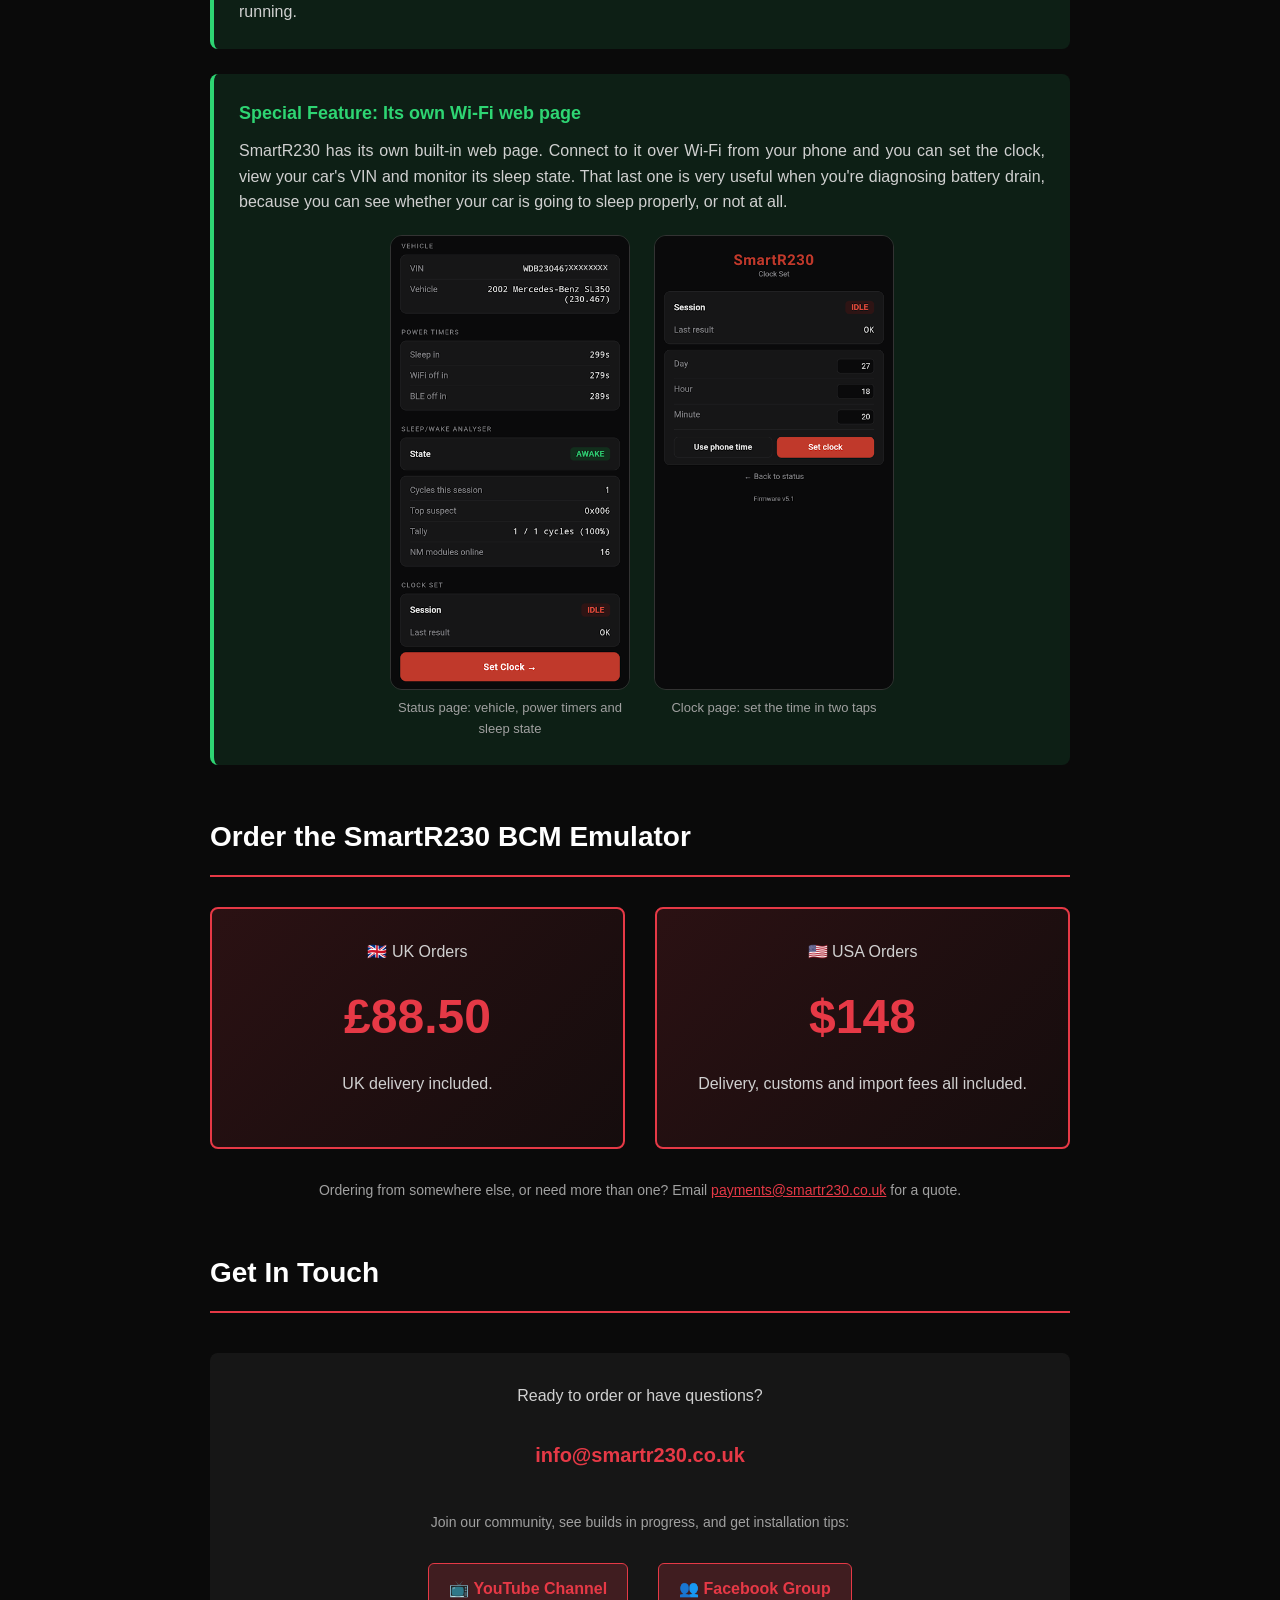
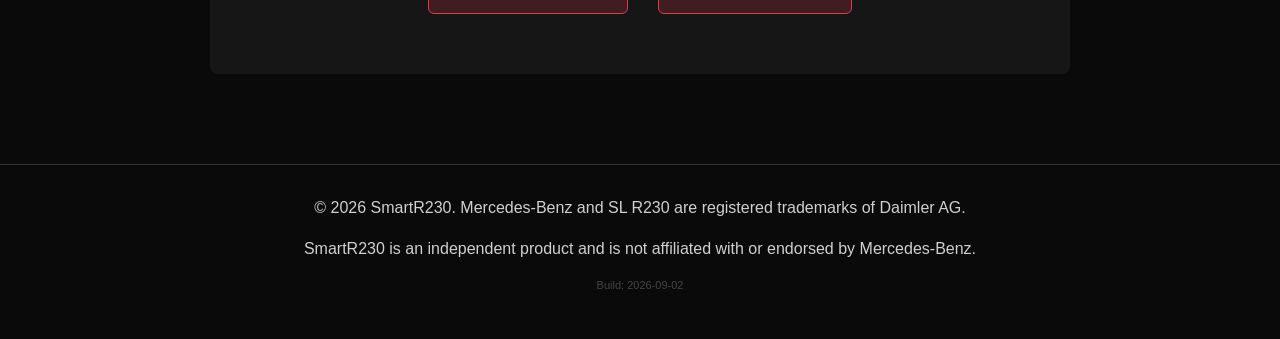
==== commit dc230879: "Optimise: WebP logo (142 KB -> 18 KB), stop deploying unused brand images, preconnect to PayPal, ref" ====
--- a/index.html
+++ b/index.html
@@ -42,6 +42,7 @@
       ]
     }
     </script>
+    <link rel="preconnect" href="https://www.paypal.com">
     <link rel="icon" href="assets/favicon.ico">
     <link rel="stylesheet" href="styles.css">
 </head>
@@ -57,7 +58,7 @@
     </nav>
 
     <header>
-        <img src="assets/smartr230-logo.png" alt="SmartR230 Logo" class="logo" width="789" height="256" style="width: 100%; max-width: 400px; height: auto;">
+        <img src="assets/smartr230-logo.webp" alt="SmartR230 Logo" class="logo" width="789" height="256" style="width: 100%; max-width: 400px; height: auto;">
         <h1 class="tagline">BCM Emulator for Mercedes-Benz SL R230</h1>
     </header>
 
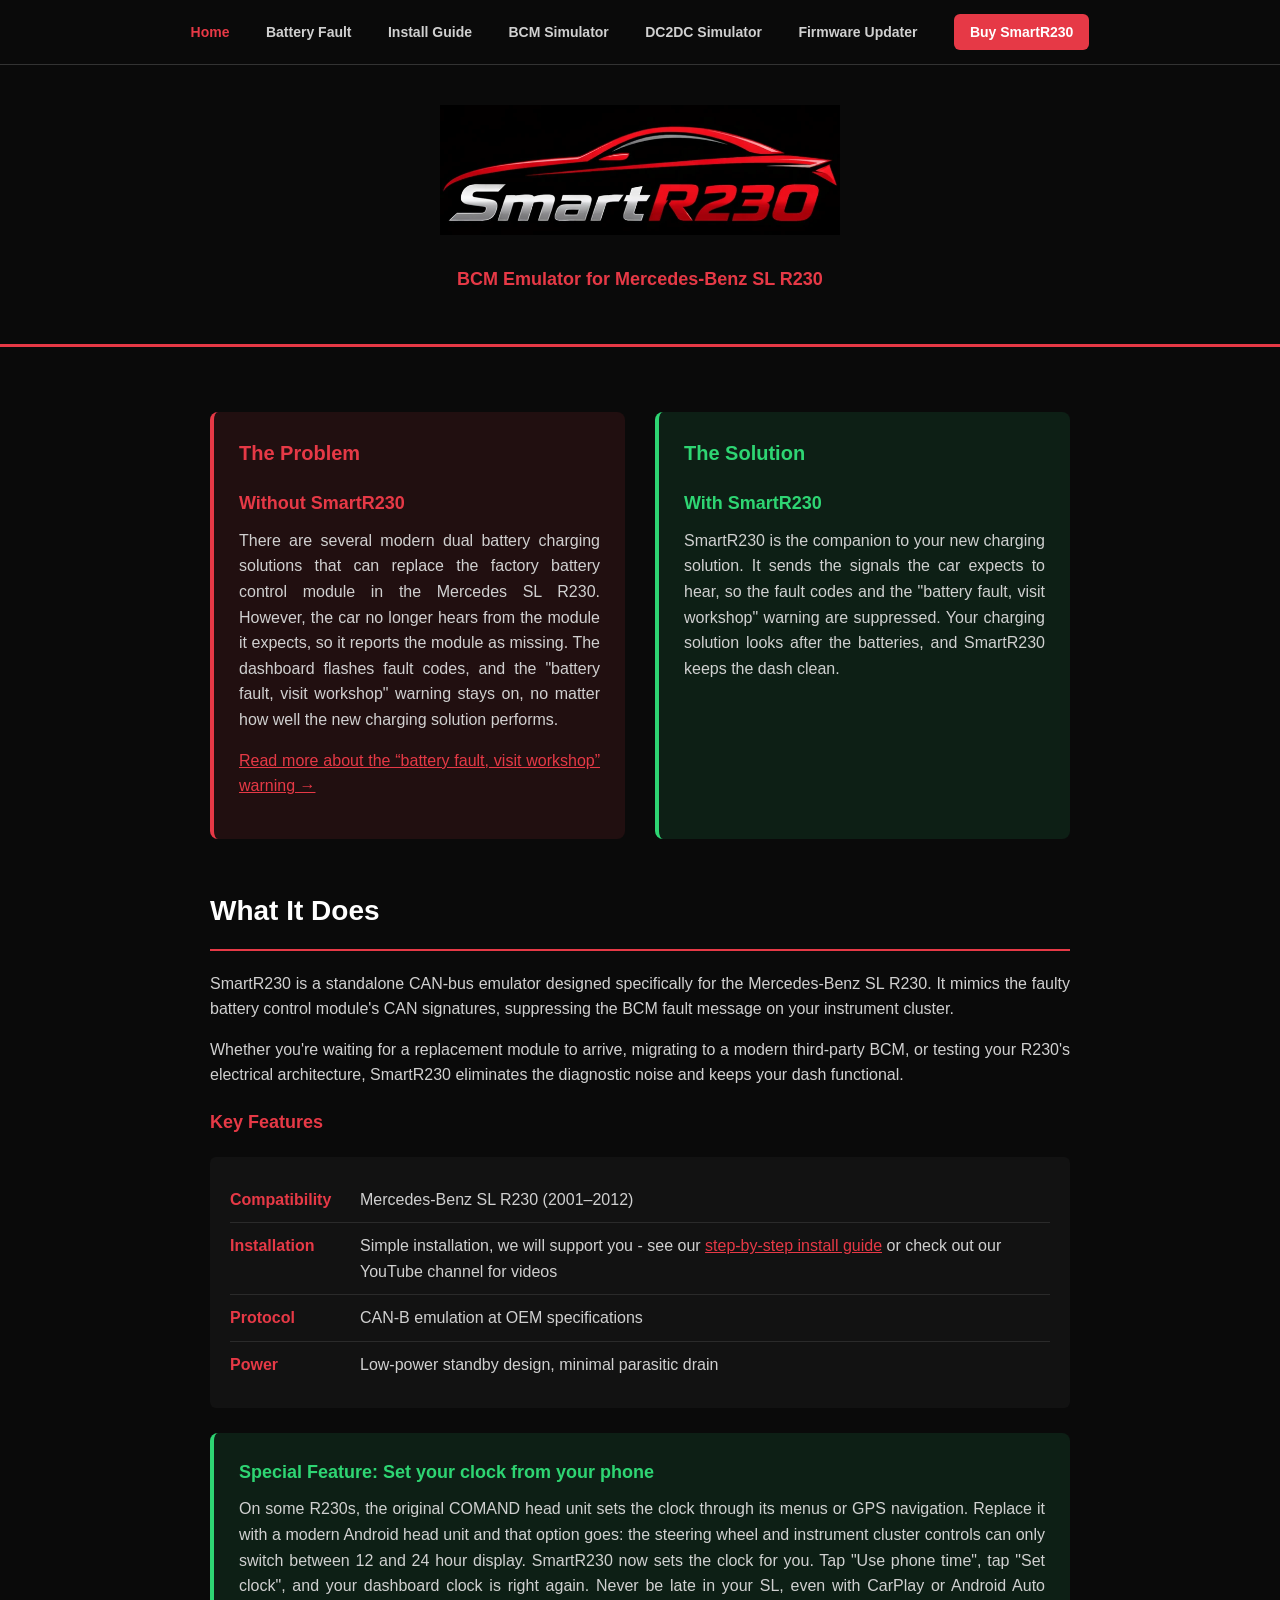
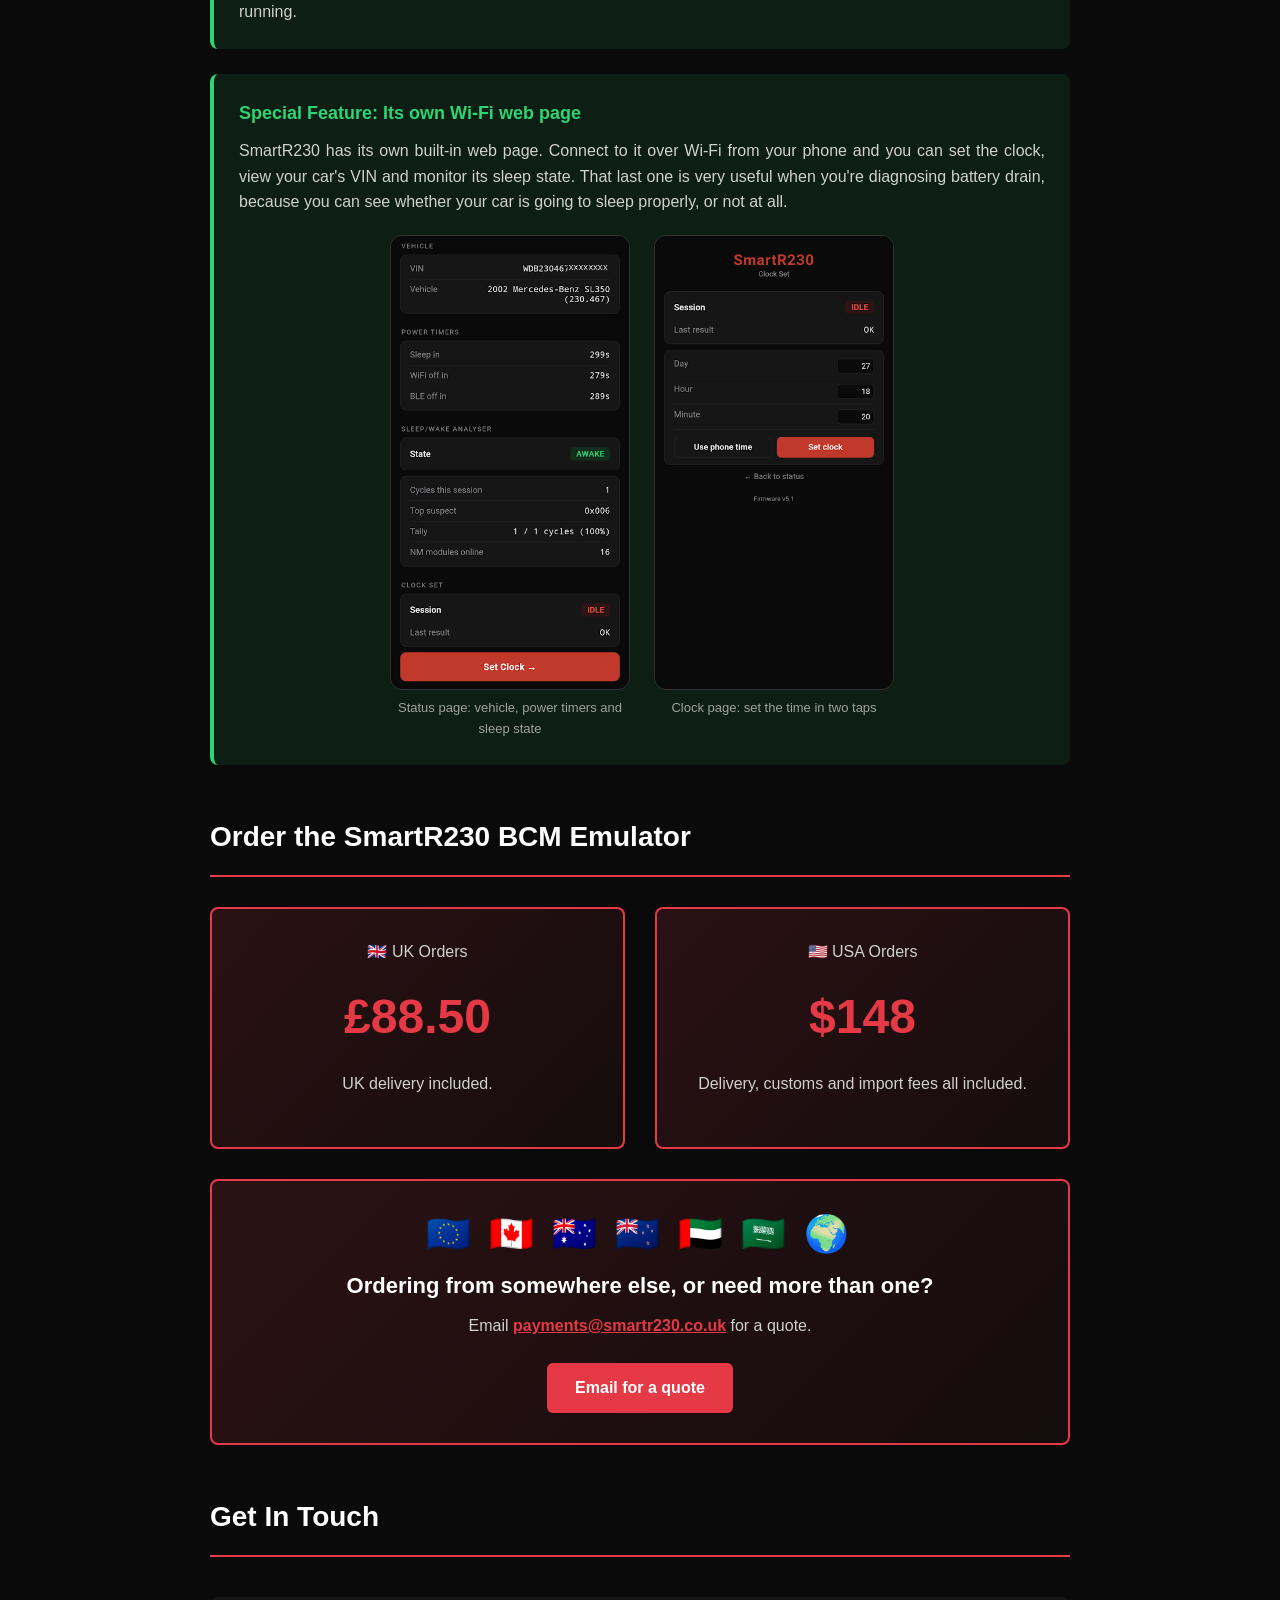
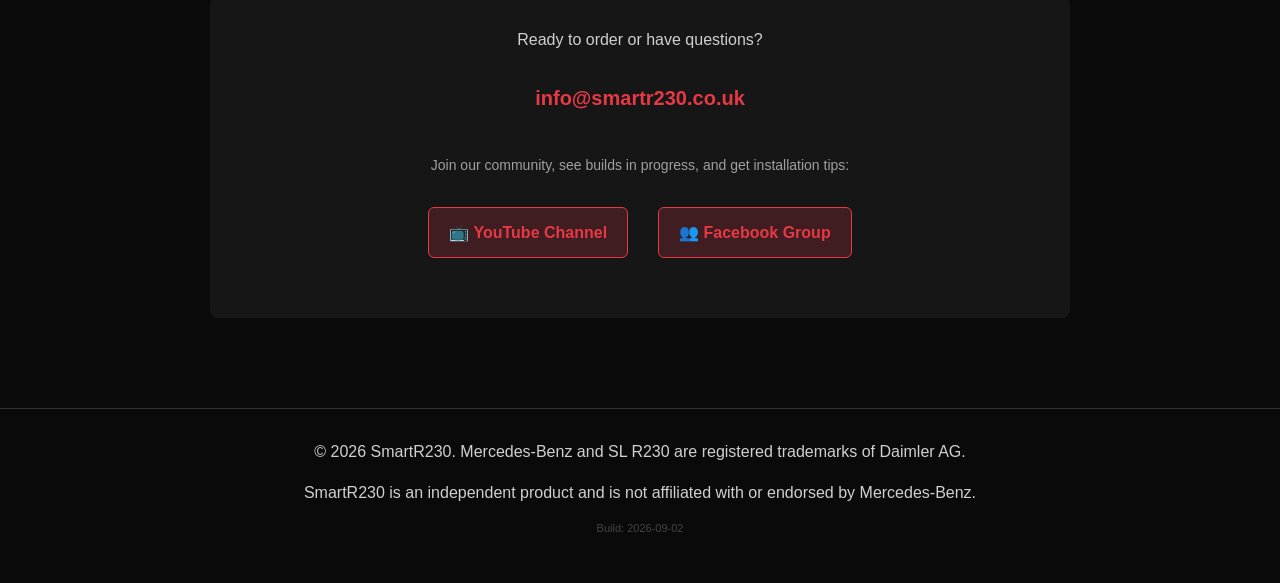
==== commit cd51e45b: "Make the 'ordering from somewhere else' quote line a prominent box with flags Turns the small grey f" ====
--- a/index.html
+++ b/index.html
@@ -142,7 +142,12 @@
                 </div>
             </div>
             <p id="paypal-status" style="text-align: center; margin-top: 15px;"></p>
-            <p style="text-align: center; color: #a0a0a0; font-size: 14px; margin-top: 15px;">Ordering from somewhere else, or need more than one? Email <a href="mailto:payments@smartr230.co.uk" style="color: #e63946;">payments@smartr230.co.uk</a> for a quote.</p>
+            <div class="pricing quote-box">
+                <div class="quote-flags" role="img" aria-label="Flags of the European Union, Canada, Australia, New Zealand, the United Arab Emirates and Saudi Arabia">🇪🇺 🇨🇦 🇦🇺 🇳🇿 🇦🇪 🇸🇦 🌍</div>
+                <h3>Ordering from somewhere else, or need more than one?</h3>
+                <p>Email <a href="mailto:payments@smartr230.co.uk">payments@smartr230.co.uk</a> for a quote.</p>
+                <a class="quote-btn" href="mailto:payments@smartr230.co.uk?subject=SmartR230%20quote%20request">Email for a quote</a>
+            </div>
         </section>
 
         <script src="https://www.paypal.com/sdk/js?client-id=BAAcSpW-dT9A1tea4xLPq87EJvD2j2VQxBCmRavNt0XgtLC7FP1upBULn8gwcmB4dkuerIxoNvjFxgDM7o&currency=GBP&components=buttons" data-namespace="paypal_uk"></script>
--- a/styles.css
+++ b/styles.css
@@ -178,6 +178,38 @@
     margin: 0;
 }
 
+/* "Ordering from somewhere else" quote box - added 2026-10-15 */
+.quote-box h3 {
+    color: #fff;
+    font-size: 22px;
+    margin: 10px 0;
+}
+
+.quote-box a {
+    color: #e63946;
+    font-weight: 600;
+}
+
+.quote-flags {
+    font-size: 36px;
+    letter-spacing: 4px;
+    line-height: 1.3;
+}
+
+.quote-box a.quote-btn {
+    display: inline-block;
+    margin-top: 10px;
+    background: #e63946;
+    color: #fff;
+    padding: 12px 28px;
+    border-radius: 6px;
+    text-decoration: none;
+}
+
+.quote-box a.quote-btn:hover {
+    background: #ff4d5a;
+}
+
 .price {
     font-size: 48px;
     font-weight: bold;
@@ -400,6 +432,15 @@
         font-size: 36px;
     }
 
+    .quote-flags {
+        font-size: 24px;
+        letter-spacing: 0;
+    }
+
+    .quote-box h3 {
+        font-size: 19px;
+    }
+
     .social-links {
         gap: 15px;
     }
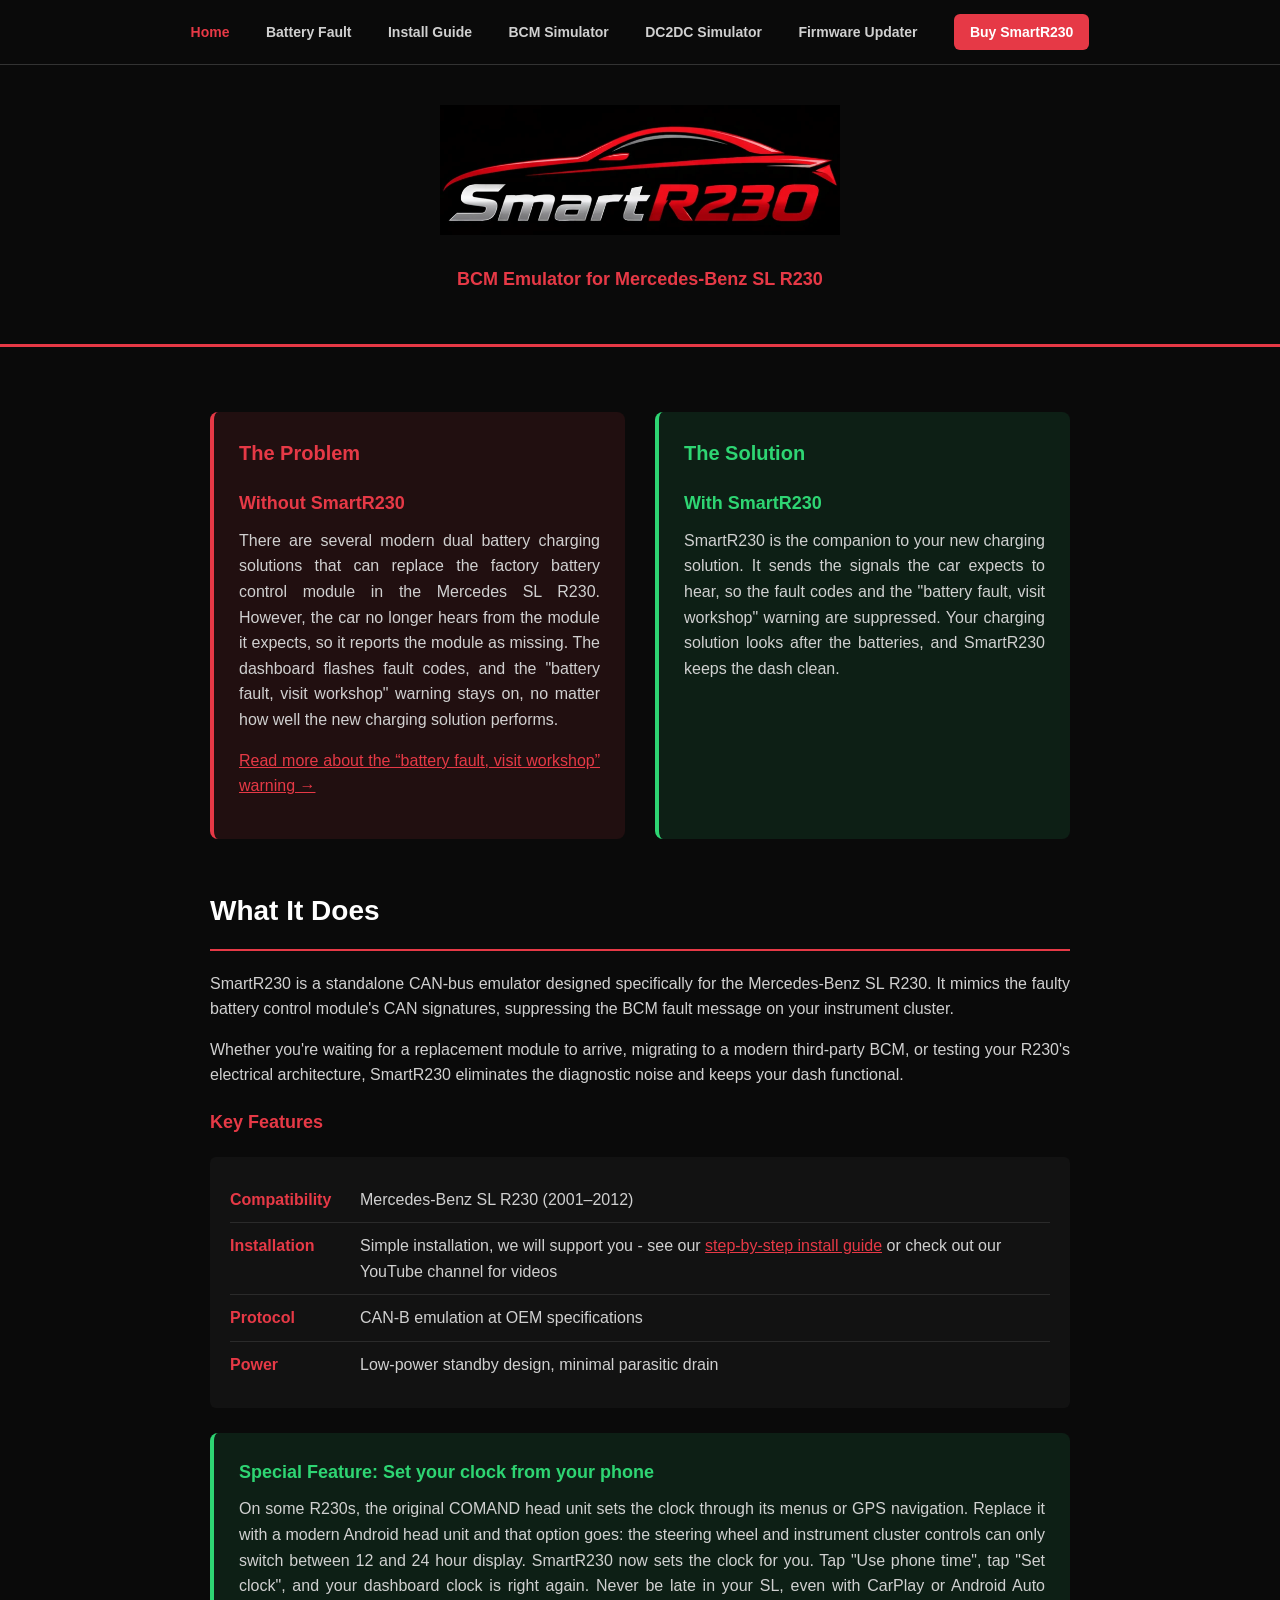
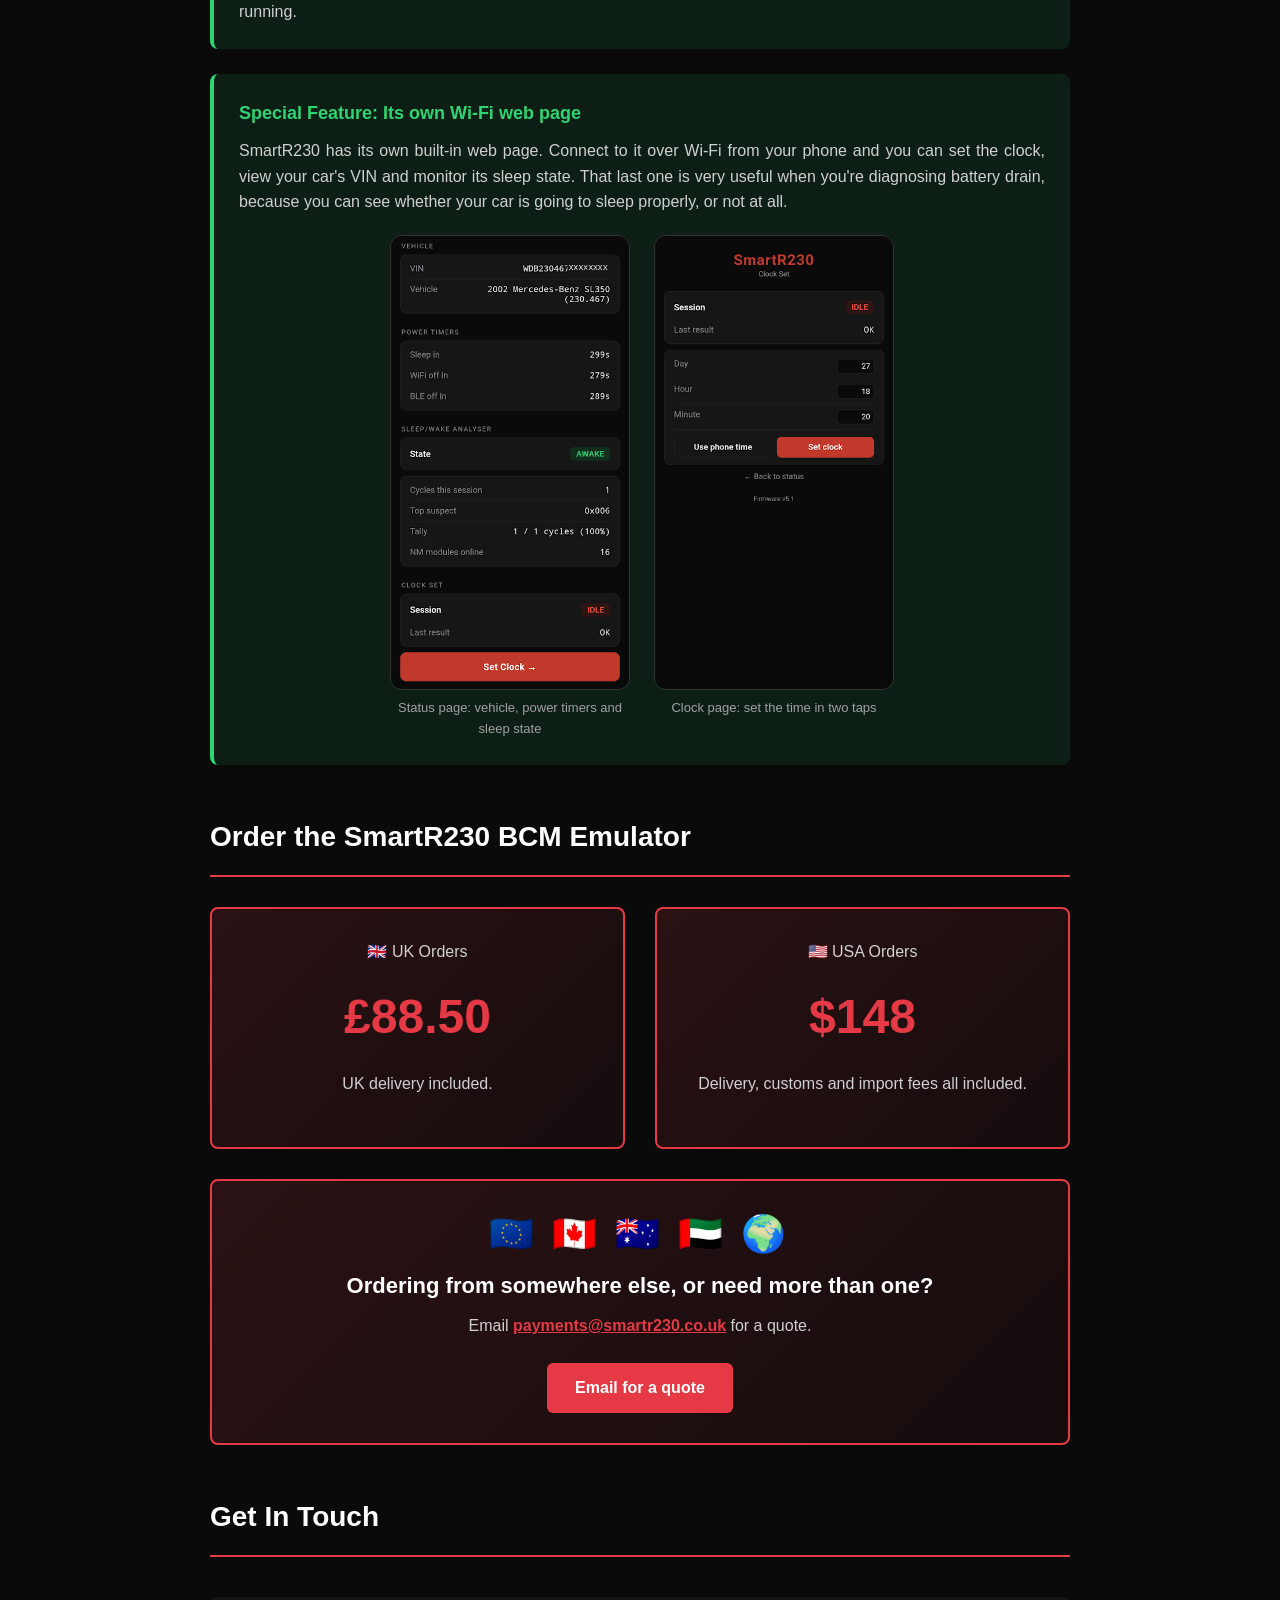
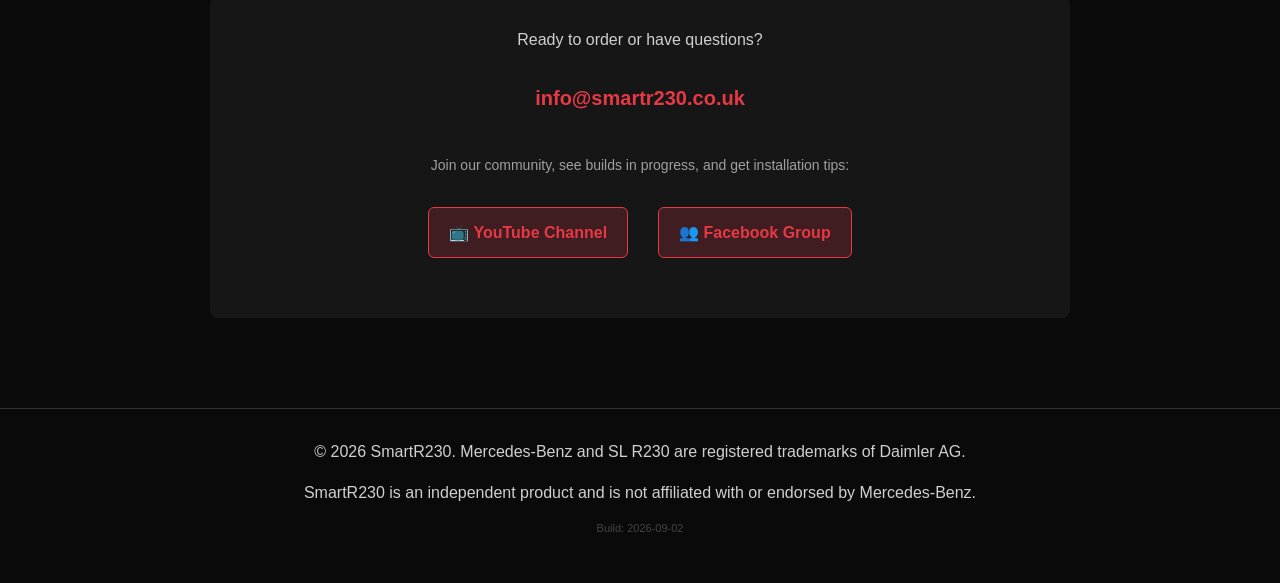
==== commit ff2550e7: "Remove Saudi Arabia and New Zealand flags from the quote box Co-Authored-By: Claude Opus 5.5 <norepl" ====
--- a/index.html
+++ b/index.html
@@ -143,7 +143,7 @@
             </div>
             <p id="paypal-status" style="text-align: center; margin-top: 15px;"></p>
             <div class="pricing quote-box">
-                <div class="quote-flags" role="img" aria-label="Flags of the European Union, Canada, Australia, New Zealand, the United Arab Emirates and Saudi Arabia">🇪🇺 🇨🇦 🇦🇺 🇳🇿 🇦🇪 🇸🇦 🌍</div>
+                <div class="quote-flags" role="img" aria-label="Flags of the European Union, Canada, Australia and the United Arab Emirates">🇪🇺 🇨🇦 🇦🇺 🇦🇪 🌍</div>
                 <h3>Ordering from somewhere else, or need more than one?</h3>
                 <p>Email <a href="mailto:payments@smartr230.co.uk">payments@smartr230.co.uk</a> for a quote.</p>
                 <a class="quote-btn" href="mailto:payments@smartr230.co.uk?subject=SmartR230%20quote%20request">Email for a quote</a>
